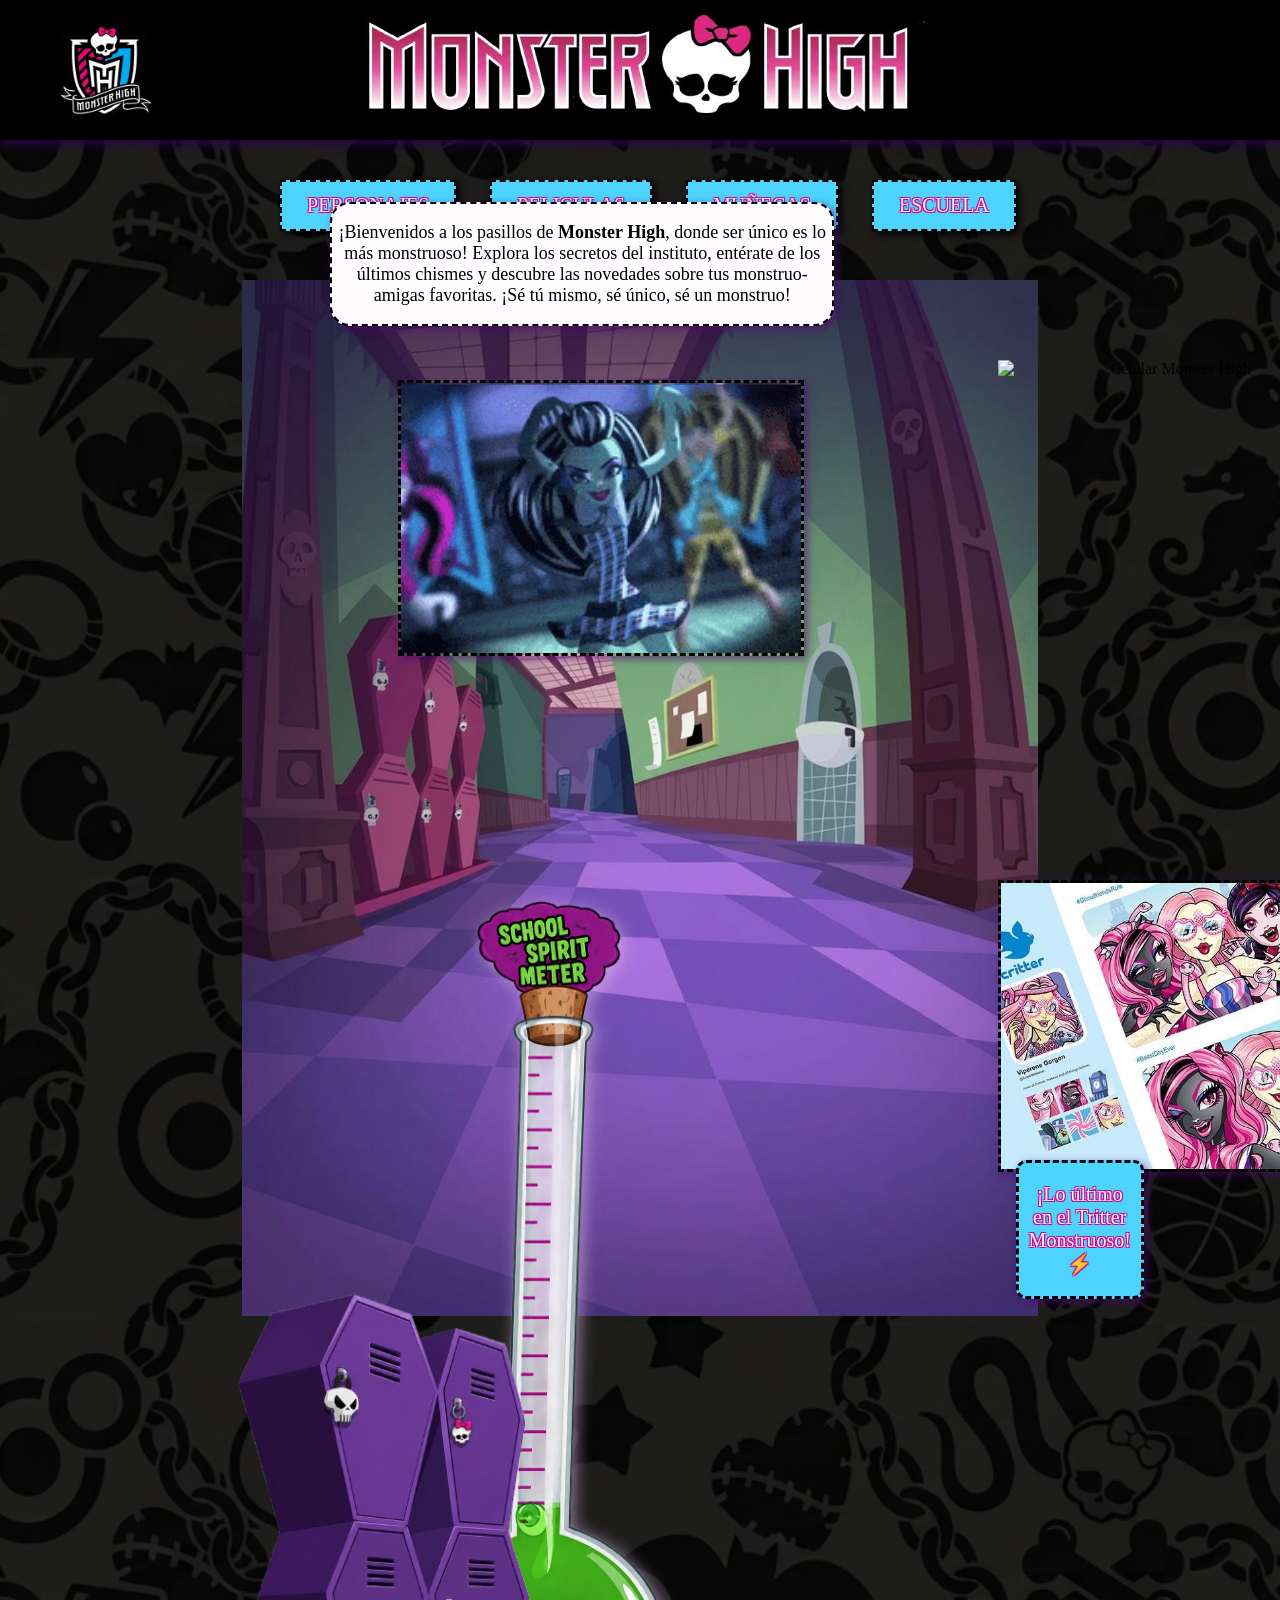
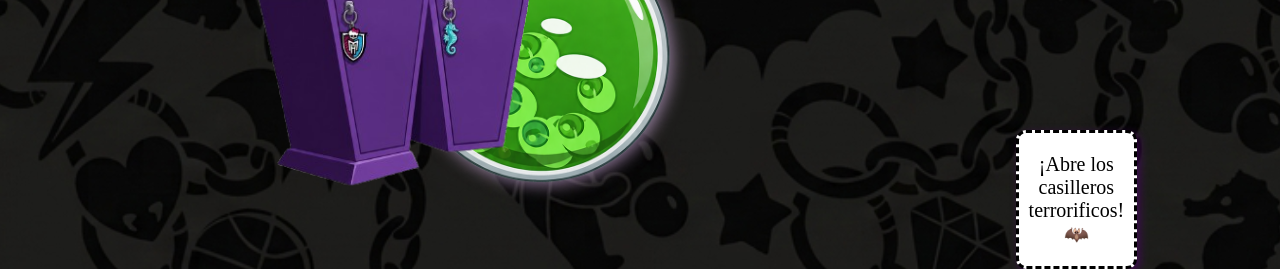
==== index.html @ abd0ec05 "Pagina principal v2" ====
<!DOCTYPE html>
<html lang="es">
<head>
  <meta charset="UTF-8">
  <title>CSS</title>
  <link rel="stylesheet" href="CSS/layoutPrincipal.css">
  <link rel="stylesheet" href="CSS/animaciones.css">
</head>
<body>
  <header>
    <img src="Resources/LogoMHpng.png" alt="Logo Monster High" class="logo">
    <img src="Resources/Titulo.png" alt="Titulo Monster High" class="titulo">
    </header>
    <main class="botones">
      <a href="personajes.html" class="opcion-menu op1">PERSONAJES</a>
      <a href="peliculas.html" class="opcion-menu op2">PELICULAS</a>
      <a href="muñecas.html" class="opcion-menu op3">MUÑECAS</a>
      <a href="escuela.html" class="opcion-menu op4">ESCUELA</a>
      
    </main>
    <section class="contenido">
      <img src="Resources/ImagenContenido.jpg" alt="Fondo de contenido">
      <img src="Resources/Welcome.gif" alt="Gif Monster High" class="gif-bienvenida">
      <img src="Resources/Medidor.png" alt="Medidor" class="medidor">
      <img src="Resources/tritter.jpg" alt="Twitter" class="twitter">

      <div class="tritter">
       <p>
       ¡Lo último en el Tritter Monstruoso! ⚡
       </p>
       </div>

      <input type="checkbox" id="toggle-celular" class="toggle-celular">
      <label for="toggle-celular">
      <img src="Resources/celular.png" alt="Celular Monster High" class="imagen-celu">

  </label>
   <div class="menu-celular">
    <label for="toggle-celular" class="opcion-celu">Enviar grito</label>
    <label for="toggle-celular" class="opcion-celu">Escuchar</label>
  </div>
  
  <div class="descripcion">
  <p>
    ¡Bienvenidos a los pasillos de <strong>Monster High</strong>, donde ser único es lo más monstruoso! 
    Explora los secretos del instituto, entérate de los últimos chismes y descubre las novedades sobre
    tus monstruo-amigas favoritas. ¡Sé tú mismo, sé único, sé un monstruo!
  </p>
  </div> 

  <div class="casilleros">
  <img src="Resources/CasilleroCerrado.png" alt="Casilleros cerrados" class="casillero-cerrado">
  <img src="Resources/CasilleroAbierto.png" alt="Casilleros abiertos" class="casillero-abierto">
</div>
<div class="text-casillero">
     <p>
       ¡Abre los casilleros terrorificos! 🦇
       </p>
  </div>
  </section>
</body>
</html>
---- CSS/layoutPrincipal.css ----
header{
    position:fixed;
    top: 0;
    left: 0;
    width: 100%;
    background-color: rgb(0, 0, 0);
    text-align: center;
    box-shadow: 0 4px 10px rgb(50, 0, 73);

    padding: 5px 0;

    display: flex;
    align-items: center;
    justify-content: center;
     z-index: 100; 
}

.logo {
  height: 120px;
  position: absolute;
  left: 1px;
  }

.titulo {
  height: 130px; 
  
}

h1{
    color: aliceblue;
    font-size: 70px;
    font-family: fantasy;
    text-shadow: 5px 5px 6px rgb(155, 23, 115);
    margin: 0;
}

.botones{
  position: relative;
  width: 100vw;
  height: 100px;
  margin-top: 180px;
  text-align: center;

}
.opcion-menu{
  display: inline-block;
  background-color: rgb(77, 211, 252);
  color: aliceblue;
  text-decoration: none;
  padding: 12px 25px;
  font-family: fantasy;
  text-shadow:
    -1px -1px 0 rgb(214, 0, 143),
     1px -1px 0 rgb(214, 0, 143),
    -1px  1px 0 rgb(214, 0, 143),
     1px  1px 0 rgb(214, 0, 143);
  font-size: 20px;
  border: 2px dashed black;
  box-shadow: 3px 3px 8px rgba(0, 0, 0, 1);
  margin: 0 15px;
}

.opcion-menu:hover {
  background-color: rgb(214, 0, 143);
  transform: scale(1.1);
  box-shadow: 0 0 10px rgb(214, 0, 143);
}

.contenido img{
  width: 90%;
  height: auto;
  display: block;
  margin: 0 auto;

}
.contenido{
  position: relative;
  top: 0px;
  width: 70%;
  left: 0;
  right: 0;
  margin: 0 auto;
  text-align: center;
}

.contenido img.gif-bienvenida {
  position: absolute;
  width: 400px;
  height: auto;
  top: 100px;
  left: 200px;
  border: 3px dashed black;
  box-shadow: 3px 3px 8px rgba(83, 0, 116, 0.6);
  }

.contenido .descripcion {
  position: absolute;
  bottom: 970px;
  left: 15%;
  display: block;
  background-color: rgba(254, 252, 255, 1);
  border-radius: 20px;
  border: 2px dashed black ;
  box-shadow: 3px 3px 8px rgba(83, 0, 116, 0.6);
  color: rgb(0, 0, 0);
  font-family:'Times New Roman', Times, serif;
  font-size: 18px;
  text-align: center;
  max-width: 500px;
  margin: 20px auto;
 }

 .contenido .descripcion:hover {
   transform: scale(1.1);
   box-shadow: 0 0 10px rgb(214, 0, 143);
  }

  .contenido img.twitter {
  position: absolute;
  width: 370px;
  height: auto;
  top: 600px;
  left: 800px;
  border: 3px dashed black;
  box-shadow: 3px 3px 8px rgba(83, 0, 116, 0.6);
  }

  .contenido .tritter{
  position: absolute;
  top: 880px;     
  left: 818px;
  background-color: rgba(77, 211, 252);
  border-radius: 10px;
  border: 3px dashed black;
  box-shadow: 3px 3px 8px rgba(83, 0, 116, 0.6);
  padding: 0px 10px;
  max-width: 500px;
  text-align: center;
  font-family: fantasy;
  text-shadow:
    -1px -1px 0 rgb(214, 0, 143),
    1px -1px 0 rgb(214, 0, 143),
    -1px  1px 0 rgb(214, 0, 143),
    1px  1px 0 rgb(214, 0, 143); 
  color: rgb(255, 255, 255);
  font-size: 20px;
 }

.contenido .tritter:hover {
  background-color: rgb(214, 0, 143);
  transform: scale(1.1);
  box-shadow: 0 0 10px rgb(214, 0, 143);
}

.contenido .text-casillero{
  position: absolute;
  top: 1450px;     
  left: 818px;
  background-color: #ffffff;
  border-radius: 10px;
  border: 3px dashed black;
  box-shadow: 3px 3px 8px rgba(83, 0, 116, 0.6);
  padding: 0% 10px;
  max-width: 500px;
  text-align: center;
  font-family: 'Times New Roman', Times, serif;
  color: rgb(0, 0, 0);
  font-size: 20px;
 }

.contenido .casilleros {
  position: absolute;
  top: 1000px;
  left: 75cm0px;
  width: 450px;
}

.contenido .casilleros img {
  position: absolute;
  top: 0;
  left: 0;
  width: 100%;
  height: auto;
  transition: opacity 0.4s;
}

.contenido .casillero-abierto {
  opacity: 0;
}

.contenido .casilleros:hover .casillero-cerrado {
  opacity: 0;
  filter: drop-shadow(0 0 10px rgb(212, 255, 219));
}

.contenido .casilleros:hover .casillero-abierto {
  opacity: 1;
  filter: drop-shadow(0 0 10px rgb(212, 255, 219));
}

body {
  background-image: url("../Resources/FondoPrincipal.jpg");
  background-size: 20%;
  background-size: cover;
  background-position: center;
  
  }
---- CSS/animaciones.css ----
.contenido img.imagen-celu {
  position: absolute;
  width: 350px;
  height: auto;
  top: 80px;
  left: 800px;
  animation-name: vibrar;
  animation-duration: 1s;
  animation-timing-function: linear;
  animation-iteration-count: infinite;
  transition: transform 0.3s;
}

@keyframes vibrar {
  0% {
    transform: rotate(0deg);
  }
  25%{
    transform: rotate(10deg);
  }
  50%{
    transform: rotate(0deg);
  }
  75%{
    transform: rotate(-10deg);
  }
  100% {
    transform: rotate(0deg);
  }
}

.contenido img.imagen-celu:hover {
  animation-play-state: none;
  transform: scale(1.15);
  filter: drop-shadow(0 0 10px rgb(245, 208, 233));
}

.toggle-celular {
  display: none;  
}

.menu-celular {
  display: none;  
  position: absolute;
  top: 500px;
  left: 1100px;
  flex-direction: column;
  gap: 15px;
}

.menu-celular .opcion-celu  {
  display: block;
  color: aliceblue;
  text-decoration: none;
  font-family: fantasy;
  background-color: rgb(77, 211, 252);
  border: 2px dashed black;
  border-radius: 10px;
  padding: 5px 20px;
  cursor: pointer;
  text-shadow:
    -1px -1px 0 rgb(214, 0, 143),
     1px -1px 0 rgb(214, 0, 143),
    -1px  1px 0 rgb(214, 0, 143),
     1px  1px 0 rgb(214, 0, 143);
      transition: transform 0.3s, box-shadow 0.3s, background-color 0.3s;
}

.menu-celular .opcion-celu:hover {
  background-color: rgb(214, 0, 143);
  transform: scale(1.1);
  box-shadow: 0 0 10px rgb(214, 0, 143);
}

.toggle-celular:checked ~ .menu-celular {
  display: flex;
}

.toggle-celular:checked ~ label .imagen-celu {
  animation-play-state: paused;
 }

 .contenido .medidor {
  position: absolute;
  width: 400px;
  height: auto;
  top: 620px;
  left: 150px;
  filter: drop-shadow(3px 3px 8px rgba(227, 189, 241, 0.6));

  animation-name: mezclar;
  animation-duration: 5s;
  animation-timing-function: ease-in-out;
  animation-iteration-count: infinite;
  
}
  

@keyframes mezclar {
  0% {
    transform: translateY(0);
  }
  5%{
    transform: translateY(20px);
  }
  10%{
    transform: translateY(0px);
  }
  15%{
    transform: translateY(20px);
  }
  20%{
    transform: translateY(0px);
  }
  25%{
    transform: translateY(10px);
  }
  50%{
    transform: translateY(0d);
  }
  75%{
    transform: translateY(-10px);
  }
  100% {
    transform: translateY(0);
  }
}

 .contenido .medidor:hover{
  transform: scale(1.1);
  filter: drop-shadow(0 0 10px rgb(212, 255, 219));
  }
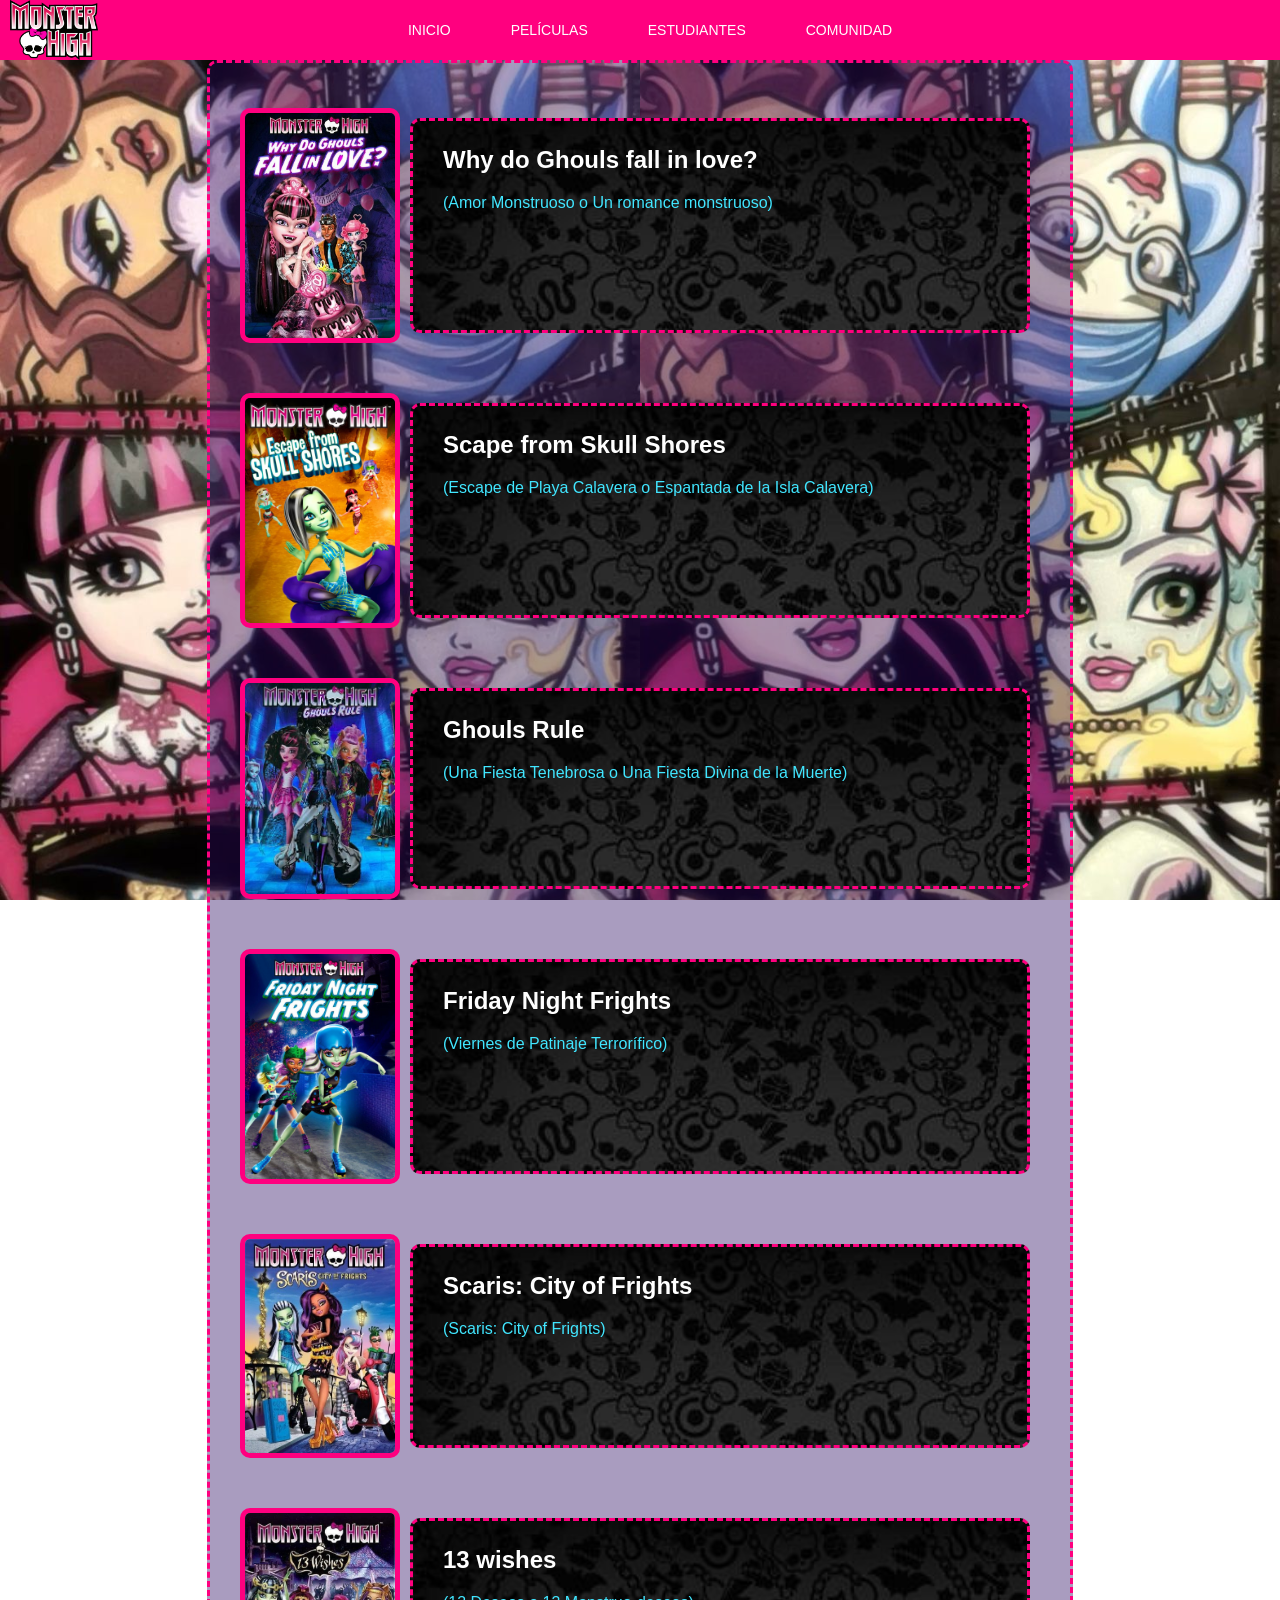
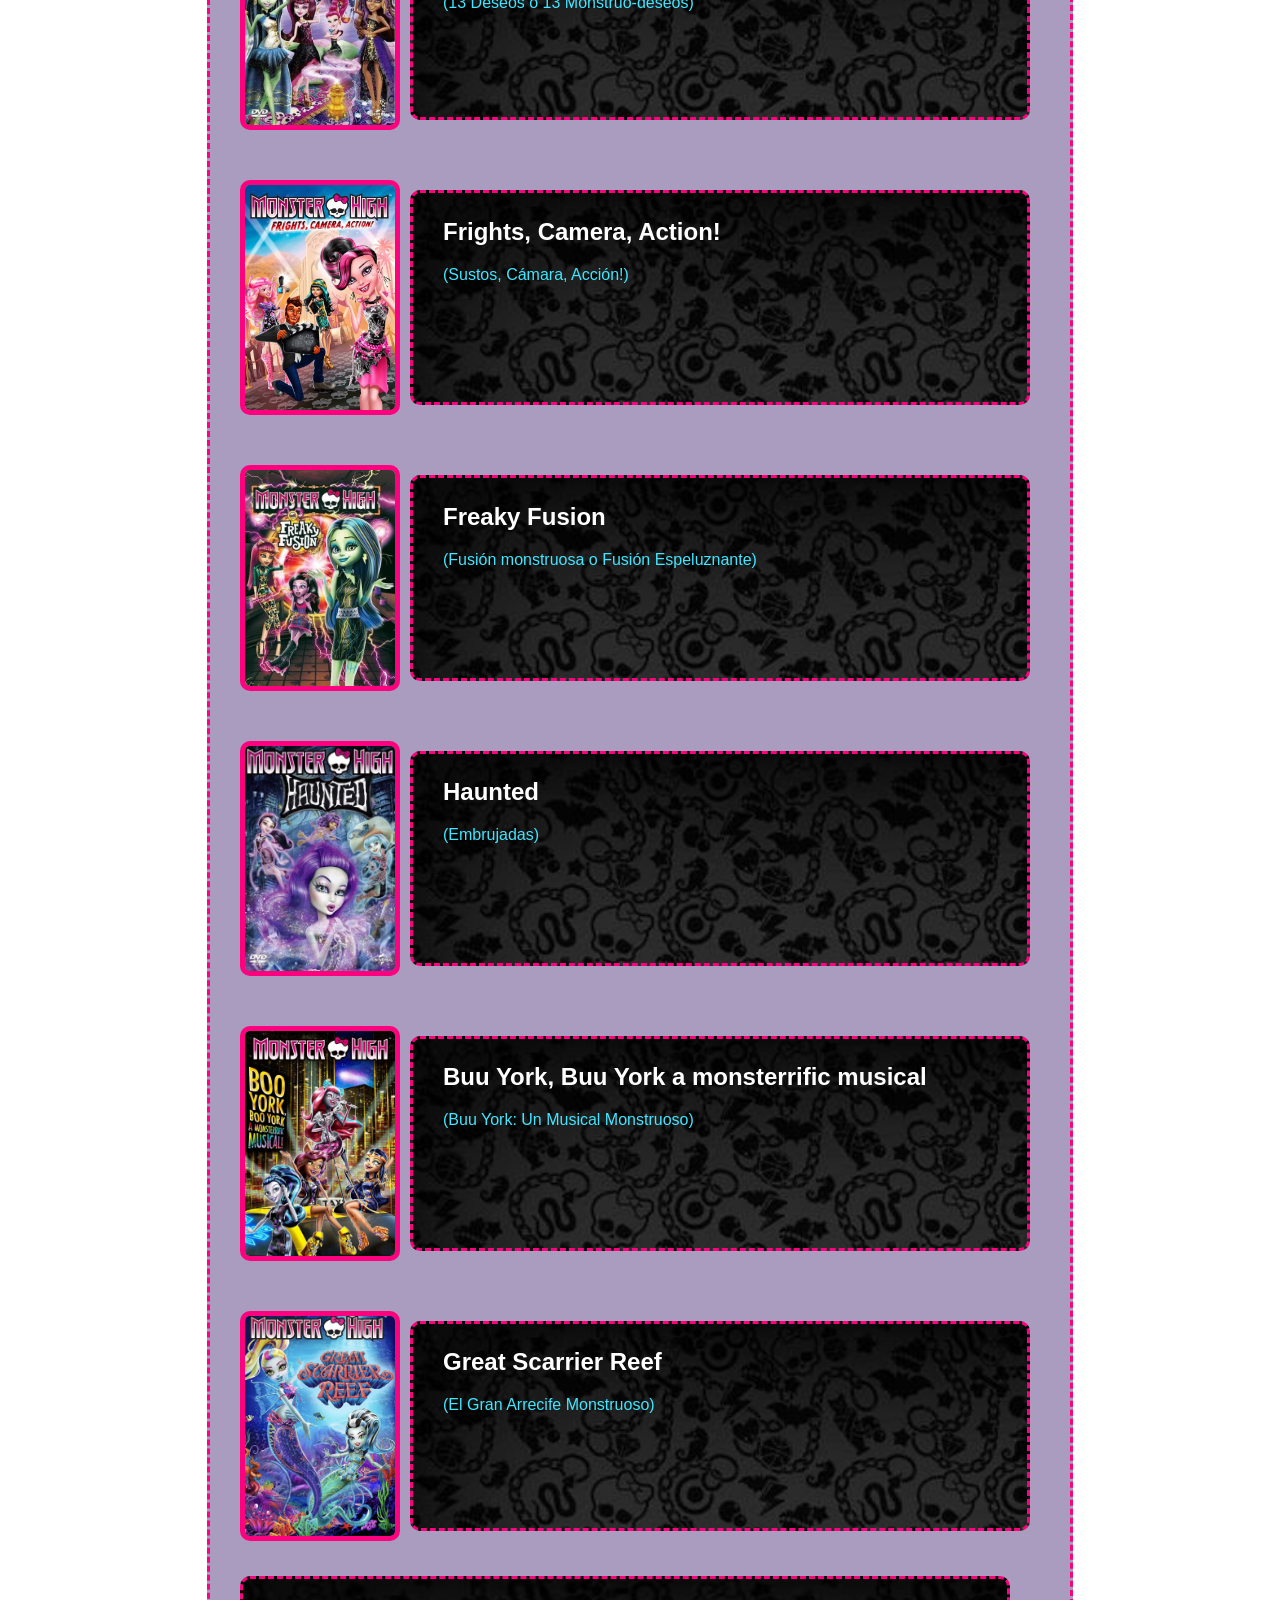
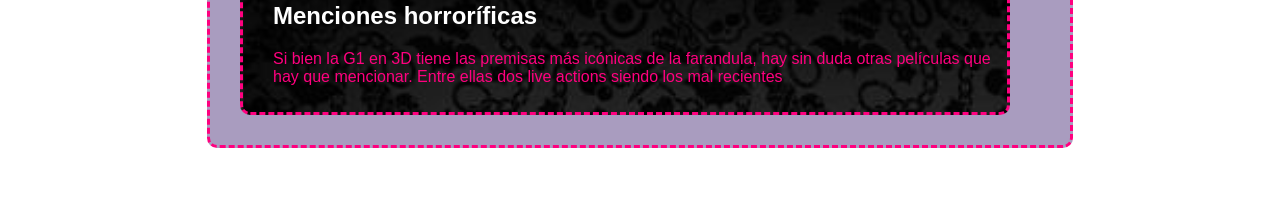
==== commit dd44bc00: "Merge branch 'Luz' of https://github.com/CamCam0101/sitioweb-monsterhigh into Luz # Please enter a c" ====
--- a/index.html
+++ b/index.html
@@ -1,62 +1,143 @@
 <!DOCTYPE html>
 <html lang="es">
 <head>
-  <meta charset="UTF-8">
-  <title>CSS</title>
-  <link rel="stylesheet" href="CSS/layoutPrincipal.css">
-  <link rel="stylesheet" href="CSS/animaciones.css">
+    <meta charset="UTF-8">
+    <meta name="viewport" content="width=device-width, initial-scale=1.0">
+    <title>Peliculas</title>
+    <link rel="stylesheet" href="css/peliculas.css">
+    <link rel="stylesheet" href="css/menu_nav.css">
+    
 </head>
 <body>
-  <header>
-    <img src="Resources/LogoMHpng.png" alt="Logo Monster High" class="logo">
-    <img src="Resources/Titulo.png" alt="Titulo Monster High" class="titulo">
+    <header class="encabezado-fijo">
+     <div class="logo">
+        <img src="png_s/Monster_High_letras.png" alt="">
+     </div>
+     <nav class="menu">
+        <a href="#link1" class="enlace">Inicio</a>
+        <a href="index.html" class="enlace">películas</a>
+        <a href="prueba.html" class="enlace">Estudiantes</a>
+        <a href="#link4" class="enlace">Comunidad</a>
+     </nav>
     </header>
-    <main class="botones">
-      <a href="personajes.html" class="opcion-menu op1">PERSONAJES</a>
-      <a href="peliculas.html" class="opcion-menu op2">PELICULAS</a>
-      <a href="muñecas.html" class="opcion-menu op3">MUÑECAS</a>
-      <a href="escuela.html" class="opcion-menu op4">ESCUELA</a>
-      
-    </main>
-    <section class="contenido">
-      <img src="Resources/ImagenContenido.jpg" alt="Fondo de contenido">
-      <img src="Resources/Welcome.gif" alt="Gif Monster High" class="gif-bienvenida">
-      <img src="Resources/Medidor.png" alt="Medidor" class="medidor">
-      <img src="Resources/tritter.jpg" alt="Twitter" class="twitter">
 
-      <div class="tritter">
-       <p>
-       ¡Lo último en el Tritter Monstruoso! ⚡
-       </p>
-       </div>
+    <div class="fondo">
+        <div class= "imagenes-pelicula">
+         <img src="Peliculas/fall in love.jpg" 
+         alt="why_gouls_fall_in_love"
+         class="imagen-lat">
+         <div class="contenido-texto"> 
+            <h2>Why do Ghouls fall in love?</h2>
+            <p>(Amor Monstruoso o Un romance monstruoso)</p>
+         </div>
+        </div>
+    
+        <div class= "imagenes-pelicula">
+         <img src="Peliculas/escape.jpg" 
+         alt=escape_skulls"
+         class="imagen-lat">
+         <div class="contenido-texto"> 
+            <h2>Scape from Skull Shores</h2>
+            <p>(Escape de Playa Calavera o Espantada de la Isla Calavera)</p>
+         </div>
+        </div>
 
-      <input type="checkbox" id="toggle-celular" class="toggle-celular">
-      <label for="toggle-celular">
-      <img src="Resources/celular.png" alt="Celular Monster High" class="imagen-celu">
+         <div class= "imagenes-pelicula">
+         <img src="Peliculas/ghouls.jpg" 
+         alt="ghouls"
+         class="imagen-lat">
+         <div class="contenido-texto">
+            <h2>Ghouls Rule</h2>
+            <p>(Una Fiesta Tenebrosa o Una Fiesta Divina de la Muerte)</p>
+         </div>
+        </div>
 
-  </label>
-   <div class="menu-celular">
-    <label for="toggle-celular" class="opcion-celu">Enviar grito</label>
-    <label for="toggle-celular" class="opcion-celu">Escuchar</label>
-  </div>
-  
-  <div class="descripcion">
-  <p>
-    ¡Bienvenidos a los pasillos de <strong>Monster High</strong>, donde ser único es lo más monstruoso! 
-    Explora los secretos del instituto, entérate de los últimos chismes y descubre las novedades sobre
-    tus monstruo-amigas favoritas. ¡Sé tú mismo, sé único, sé un monstruo!
-  </p>
-  </div> 
+         <div class= "imagenes-pelicula">
+         <img src="Peliculas/friday_frights.jpg" 
+         alt="friday_frights"
+         class="imagen-lat">
+         <div class="contenido-texto">
+            <h2>Friday Night Frights</h2>
+            <p>(Viernes de Patinaje Terrorífico)</p>
+         </div>
+        </div>
 
-  <div class="casilleros">
-  <img src="Resources/CasilleroCerrado.png" alt="Casilleros cerrados" class="casillero-cerrado">
-  <img src="Resources/CasilleroAbierto.png" alt="Casilleros abiertos" class="casillero-abierto">
-</div>
-<div class="text-casillero">
-     <p>
-       ¡Abre los casilleros terrorificos! 🦇
-       </p>
-  </div>
-  </section>
+         <div class= "imagenes-pelicula">
+         <img src="Peliculas/scaris.jpg" 
+         alt="scaris"
+         class="imagen-lat">
+         <div class="contenido-texto"> 
+            <h2>Scaris: City of Frights</h2>
+            <p>(Scaris: City of Frights)</p>
+         </div>
+        </div>
+
+         <div class= "imagenes-pelicula">
+         <img src="Peliculas/13 wishes.jpg" 
+         alt="wishes"
+         class="imagen-lat">
+         <div class="contenido-texto"> 
+            <h2>13 wishes</h2>
+            <p>(13 Deseos o 13 Monstruo-deseos)</p>
+         </div>
+        </div>
+
+         <div class= "imagenes-pelicula">
+         <img src="Peliculas/frights_camera.jpg" 
+         alt="frights_camera"
+         class="imagen-lat">
+         <div class="contenido-texto"> 
+            <h2>Frights, Camera, Action!</h2>
+            <p>(Sustos, Cámara, Acción!)</p>
+         </div>
+        </div>
+
+         <div class= "imagenes-pelicula">
+         <img src="Peliculas/freak_fusion.jpg" 
+         alt="freak_fusion"
+         class="imagen-lat">
+         <div class="contenido-texto"> 
+            <h2>Freaky Fusion</h2>
+            <p>(Fusión monstruosa o Fusión Espeluznante)</p>
+         </div>
+        </div>
+
+         <div class= "imagenes-pelicula">
+         <img src="Peliculas/haunted.jpg" 
+         alt="haunted"
+         class="imagen-lat">
+         <div class="contenido-texto"> 
+            <h2>Haunted</h2>
+            <p>(Embrujadas)</p>
+         </div>
+        </div>
+
+        <div class= "imagenes-pelicula">
+         <img src="Peliculas/boo_york.jpg" 
+         alt="boo_york"
+         class="imagen-lat">
+         <div class="contenido-texto"> 
+            <h2>Buu York, Buu York a monsterrific musical</h2>
+            <p>(Buu York: Un Musical Monstruoso)</p>
+         </div>
+        </div>
+
+        <div class= "imagenes-pelicula">
+         <img src="Peliculas/scarier_reef.jpg" 
+         alt="scarier_reef"
+         class="imagen-lat">
+         <div class="contenido-texto"> 
+            <h2>Great Scarrier Reef</h2>
+            <p>(El Gran Arrecife Monstruoso)</p>
+         </div>
+        </div>
+        <div class="informacion">
+         <h2>Menciones horroríficas</h2>
+         <p>Si bien la G1 en 3D tiene las premisas más icónicas de la farandula,
+            hay sin duda otras películas que hay que mencionar.
+            Entre ellas dos live actions siendo los mal recientes 
+         </p>
+        </div>
+    </div>
 </body>
 </html>
--- a/css/peliculas.css
+++ b/css/peliculas.css
@@ -0,0 +1,92 @@
+:root{
+    --rosa-brillante: #ff007f;
+  --morado-oscuro: #511a7e;
+  --azul-neon: #41e6ff;
+  --blanco: #ffffff;
+}
+
+body{
+    background-image: url(../Fondos/chicas.jpg);
+    background-size: 50%;
+    background-attachment: fixed;
+}
+.fondo{
+    display: flex;
+    flex-direction: column;
+    max-width: 800px;
+    width: 95%;
+    margin: 60px auto;
+    background-color: rgba(42, 8, 96, 0.4);
+    border: 3px dashed var(--rosa-brillante);
+    border-radius: 10px;
+    gap: 20px;
+    padding: 30px;
+}
+.informacion{
+    text-align:left;
+    flex: 1;
+    margin-right: 30px;
+    padding: 3px 10px 10px 30px;
+    background-image: url(../Fondos/Monster\ High\ Wallpaper.jpg);
+    background-size: 200%;
+    border: 3px dashed var(--rosa-brillante);
+    border-radius: 10px;
+    h2{
+    color: rgb(255, 255, 255);
+    font-family: 'Franklin Gothic Medium', 'Arial Narrow', Arial, sans-serif;
+    
+    }
+    p{
+    color: #ff007f;
+    font-family:'Franklin Gothic Medium', 'Arial Narrow', Arial, sans-serif;
+    flex: 1;
+    min-width: 250px;
+    }
+}
+.imagenes-pelicula{
+    display: flex;
+    grid-template-columns: 100px auto 1fr;
+
+    padding: 15px 0;
+    margin: auto;
+    width: 100%;
+    padding-right: 15px;
+}
+
+.imagen-lat{
+    width: 150px;
+    height: auto;
+    object-fit: cover;
+    flex-shrink: 0;
+    border: 5px solid #ff007f;
+    border-radius: 10px;
+}
+
+.imagen-lat:hover{
+   transform: translateY(-5px);
+   border-color: var(--azul-neon);
+}
+
+.contenido-texto{
+    text-align:left;
+    flex: 1;
+    margin: 10px;
+    padding: 5px 10px 30px 30px;
+    background-image: url(../Fondos/Monster\ High\ Wallpaper.jpg);
+    background-size: 200%;
+    border: 3px dashed var(--rosa-brillante);
+    border-radius: 10px;
+    h2{
+    color: rgb(255, 255, 255);
+    font-family: 'Franklin Gothic Medium', 'Arial Narrow', Arial, sans-serif;
+    flex: 1;
+    min-width: 200px;
+    }
+    p{
+    color: var(--azul-neon);
+    font-family:'Franklin Gothic Medium', 'Arial Narrow', Arial, sans-serif;
+    flex: 1;
+    min-width: 250px;
+    }
+    
+}
--- a/css/menu_nav.css
+++ b/css/menu_nav.css
@@ -0,0 +1,41 @@
+.encabezado-fijo{
+    position: fixed;
+    top: 0;
+    left: 0;
+    width: 100%;
+    height: 60px;
+    background-color:var(--rosa-brillante);
+    display: flex;
+    justify-content: space-between;
+    gap: 50px;
+    align-items: center;
+    padding: 0 10px;
+    z-index: 1000;
+}
+
+.logo img{
+    height: 60px;
+    width: auto;
+    display: block;
+}
+
+.menu{
+    display: flex;
+    gap: 60px;
+    position: absolute;
+    left: 50%;
+    transform: translateX(-50%);
+}
+
+.enlace{
+    color: white;
+    text-decoration: none;
+    font-family:'Lucida Sans', 'Lucida Sans Regular', 'Lucida Grande', 'Lucida Sans Unicode', Geneva, Verdana, sans-serif;
+    font-weight: 500;
+    text-transform: uppercase;
+    font-size: 14px;
+}
+
+.enlace:hover{
+    color: rgb(48, 227, 255);
+}
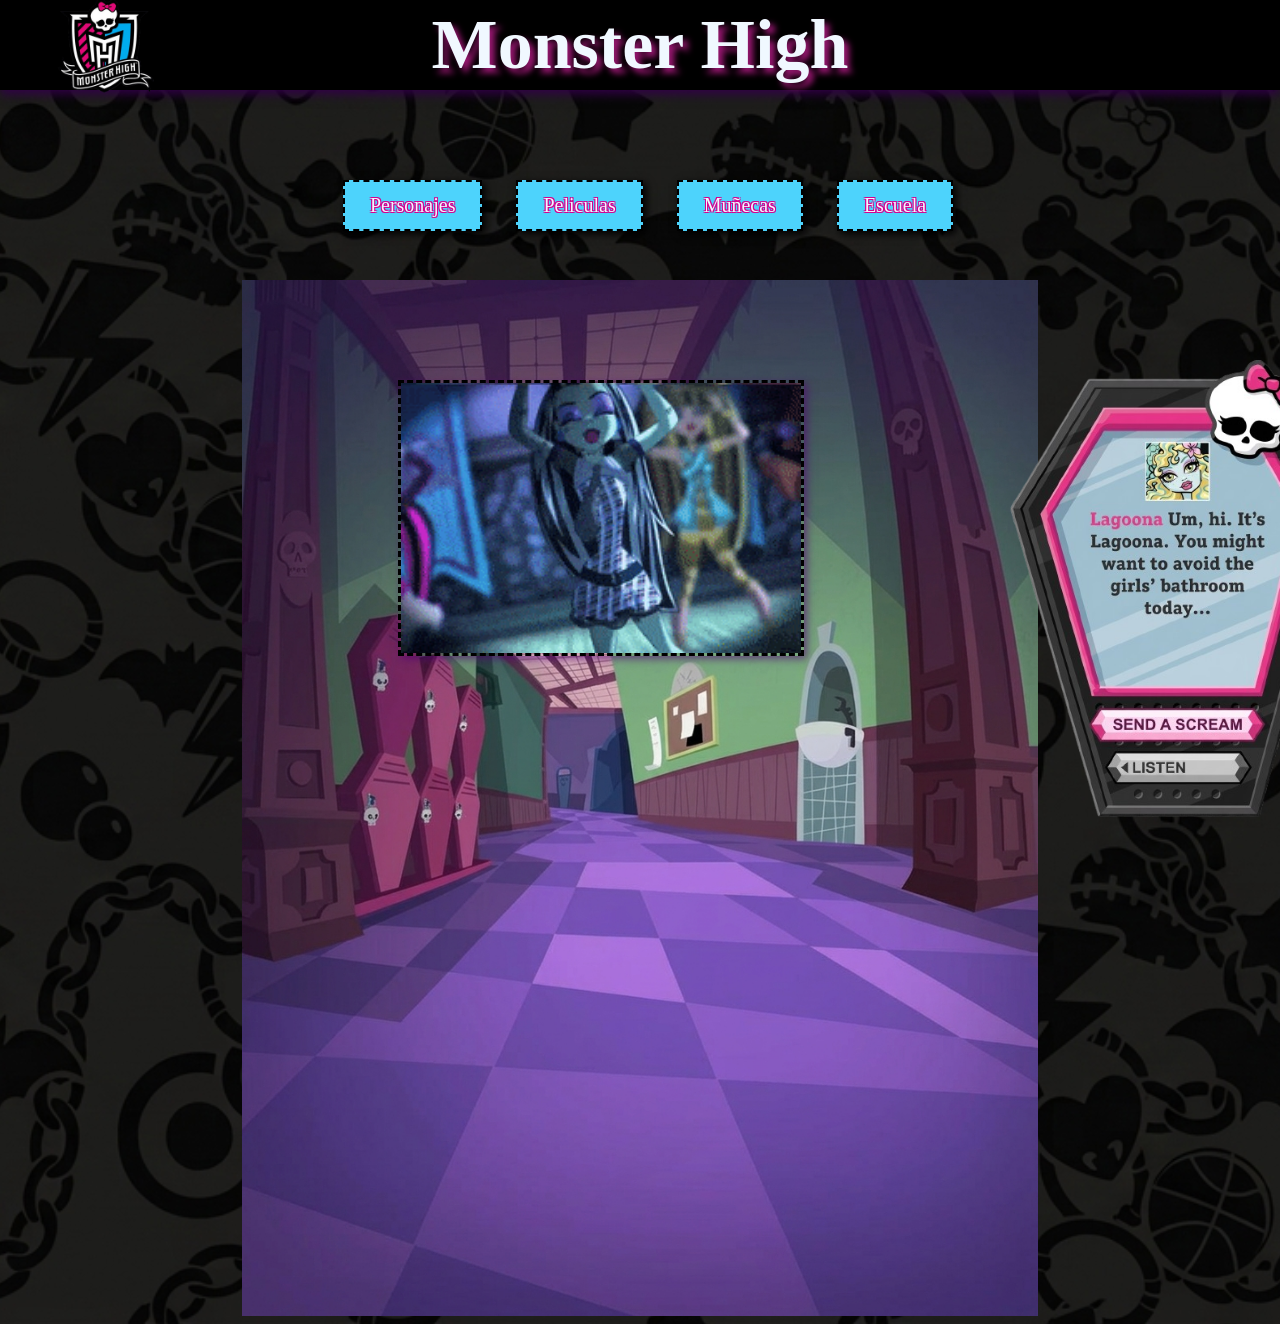
==== commit 1d562877: "Añadir pagina principal y carpetas" ====
--- a/index.html
+++ b/index.html
@@ -1,143 +1,27 @@
 <!DOCTYPE html>
 <html lang="es">
 <head>
-    <meta charset="UTF-8">
-    <meta name="viewport" content="width=device-width, initial-scale=1.0">
-    <title>Peliculas</title>
-    <link rel="stylesheet" href="css/peliculas.css">
-    <link rel="stylesheet" href="css/menu_nav.css">
-    
+  <meta charset="UTF-8">
+  <title>CSS</title>
+  <link rel="stylesheet" href="CSS/layoutPrincipal.css">
+  <link rel="stylesheet" href="CSS/animaciones.css">
 </head>
 <body>
-    <header class="encabezado-fijo">
-     <div class="logo">
-        <img src="png_s/Monster_High_letras.png" alt="">
-     </div>
-     <nav class="menu">
-        <a href="#link1" class="enlace">Inicio</a>
-        <a href="index.html" class="enlace">películas</a>
-        <a href="prueba.html" class="enlace">Estudiantes</a>
-        <a href="#link4" class="enlace">Comunidad</a>
-     </nav>
+  <header>
+    <img src="Resources/LogoMHpng.png" alt="Logo Monster High" class="logo">
+    <h1>Monster High</h1>
     </header>
-
-    <div class="fondo">
-        <div class= "imagenes-pelicula">
-         <img src="Peliculas/fall in love.jpg" 
-         alt="why_gouls_fall_in_love"
-         class="imagen-lat">
-         <div class="contenido-texto"> 
-            <h2>Why do Ghouls fall in love?</h2>
-            <p>(Amor Monstruoso o Un romance monstruoso)</p>
-         </div>
-        </div>
-    
-        <div class= "imagenes-pelicula">
-         <img src="Peliculas/escape.jpg" 
-         alt=escape_skulls"
-         class="imagen-lat">
-         <div class="contenido-texto"> 
-            <h2>Scape from Skull Shores</h2>
-            <p>(Escape de Playa Calavera o Espantada de la Isla Calavera)</p>
-         </div>
-        </div>
-
-         <div class= "imagenes-pelicula">
-         <img src="Peliculas/ghouls.jpg" 
-         alt="ghouls"
-         class="imagen-lat">
-         <div class="contenido-texto">
-            <h2>Ghouls Rule</h2>
-            <p>(Una Fiesta Tenebrosa o Una Fiesta Divina de la Muerte)</p>
-         </div>
-        </div>
-
-         <div class= "imagenes-pelicula">
-         <img src="Peliculas/friday_frights.jpg" 
-         alt="friday_frights"
-         class="imagen-lat">
-         <div class="contenido-texto">
-            <h2>Friday Night Frights</h2>
-            <p>(Viernes de Patinaje Terrorífico)</p>
-         </div>
-        </div>
-
-         <div class= "imagenes-pelicula">
-         <img src="Peliculas/scaris.jpg" 
-         alt="scaris"
-         class="imagen-lat">
-         <div class="contenido-texto"> 
-            <h2>Scaris: City of Frights</h2>
-            <p>(Scaris: City of Frights)</p>
-         </div>
-        </div>
-
-         <div class= "imagenes-pelicula">
-         <img src="Peliculas/13 wishes.jpg" 
-         alt="wishes"
-         class="imagen-lat">
-         <div class="contenido-texto"> 
-            <h2>13 wishes</h2>
-            <p>(13 Deseos o 13 Monstruo-deseos)</p>
-         </div>
-        </div>
-
-         <div class= "imagenes-pelicula">
-         <img src="Peliculas/frights_camera.jpg" 
-         alt="frights_camera"
-         class="imagen-lat">
-         <div class="contenido-texto"> 
-            <h2>Frights, Camera, Action!</h2>
-            <p>(Sustos, Cámara, Acción!)</p>
-         </div>
-        </div>
-
-         <div class= "imagenes-pelicula">
-         <img src="Peliculas/freak_fusion.jpg" 
-         alt="freak_fusion"
-         class="imagen-lat">
-         <div class="contenido-texto"> 
-            <h2>Freaky Fusion</h2>
-            <p>(Fusión monstruosa o Fusión Espeluznante)</p>
-         </div>
-        </div>
-
-         <div class= "imagenes-pelicula">
-         <img src="Peliculas/haunted.jpg" 
-         alt="haunted"
-         class="imagen-lat">
-         <div class="contenido-texto"> 
-            <h2>Haunted</h2>
-            <p>(Embrujadas)</p>
-         </div>
-        </div>
-
-        <div class= "imagenes-pelicula">
-         <img src="Peliculas/boo_york.jpg" 
-         alt="boo_york"
-         class="imagen-lat">
-         <div class="contenido-texto"> 
-            <h2>Buu York, Buu York a monsterrific musical</h2>
-            <p>(Buu York: Un Musical Monstruoso)</p>
-         </div>
-        </div>
-
-        <div class= "imagenes-pelicula">
-         <img src="Peliculas/scarier_reef.jpg" 
-         alt="scarier_reef"
-         class="imagen-lat">
-         <div class="contenido-texto"> 
-            <h2>Great Scarrier Reef</h2>
-            <p>(El Gran Arrecife Monstruoso)</p>
-         </div>
-        </div>
-        <div class="informacion">
-         <h2>Menciones horroríficas</h2>
-         <p>Si bien la G1 en 3D tiene las premisas más icónicas de la farandula,
-            hay sin duda otras películas que hay que mencionar.
-            Entre ellas dos live actions siendo los mal recientes 
-         </p>
-        </div>
-    </div>
+    <main class="botones">
+      <a href="personajes.html" class="opcion-menu op1">Personajes</a>
+      <a href="peliculas.html" class="opcion-menu op2">Peliculas</a>
+      <a href="muñecas.html" class="opcion-menu op3">Muñecas</a>
+      <a href="escuela.html" class="opcion-menu op4">Escuela</a>
+      
+    </main>
+    <section class="contenido">
+      <img src="Resources/ImagenContenido.jpg" alt="Fondo de contenido">
+      <img src="Resources/Welcome.gif" alt="Gif Monster High" class="gif-bienvenida">
+      <img src="Resources/Celular.png" alt="Celular" class="imagen-celu">
+    </section>
 </body>
 </html>
--- a/CSS/layoutPrincipal.css
+++ b/CSS/layoutPrincipal.css
@@ -0,0 +1,208 @@
+header{
+    position:fixed;
+    top: 0;
+    left: 0;
+    width: 100%;
+    background-color: rgb(0, 0, 0);
+    text-align: center;
+    box-shadow: 0 4px 10px rgb(50, 0, 73);
+
+    padding: 5px 0;
+
+    display: flex;
+    align-items: center;
+    justify-content: center;
+     z-index: 100; 
+}
+
+.logo {
+  height: 120px;
+  position: absolute;
+  left: 1px;
+  }
+
+.titulo {
+  height: 130px; 
+  
+}
+
+h1{
+    color: aliceblue;
+    font-size: 70px;
+    font-family: fantasy;
+    text-shadow: 5px 5px 6px rgb(155, 23, 115);
+    margin: 0;
+}
+
+.botones{
+  position: relative;
+  width: 100vw;
+  height: 100px;
+  margin-top: 180px;
+  text-align: center;
+
+}
+.opcion-menu{
+  display: inline-block;
+  background-color: rgb(77, 211, 252);
+  color: aliceblue;
+  text-decoration: none;
+  padding: 12px 25px;
+  font-family: fantasy;
+  text-shadow:
+    -1px -1px 0 rgb(214, 0, 143),
+     1px -1px 0 rgb(214, 0, 143),
+    -1px  1px 0 rgb(214, 0, 143),
+     1px  1px 0 rgb(214, 0, 143);
+  font-size: 20px;
+  border: 2px dashed black;
+  box-shadow: 3px 3px 8px rgba(0, 0, 0, 1);
+  margin: 0 15px;
+}
+
+.opcion-menu:hover {
+  background-color: rgb(214, 0, 143);
+  transform: scale(1.1);
+  box-shadow: 0 0 10px rgb(214, 0, 143);
+}
+
+.contenido img{
+  width: 90%;
+  height: auto;
+  display: block;
+  margin: 0 auto;
+
+}
+.contenido{
+  position: relative;
+  top: 0px;
+  width: 70%;
+  left: 0;
+  right: 0;
+  margin: 0 auto;
+  text-align: center;
+}
+
+.contenido img.gif-bienvenida {
+  position: absolute;
+  width: 400px;
+  height: auto;
+  top: 100px;
+  left: 200px;
+  border: 3px dashed black;
+  box-shadow: 3px 3px 8px rgba(83, 0, 116, 0.6);
+  }
+
+.contenido .descripcion {
+  position: absolute;
+  bottom: 970px;
+  left: 15%;
+  display: block;
+  background-color: rgba(254, 252, 255, 1);
+  border-radius: 20px;
+  border: 2px dashed black ;
+  box-shadow: 3px 3px 8px rgba(83, 0, 116, 0.6);
+  color: rgb(0, 0, 0);
+  font-family:'Times New Roman', Times, serif;
+  font-size: 18px;
+  text-align: center;
+  max-width: 500px;
+  margin: 20px auto;
+ }
+
+ .contenido .descripcion:hover {
+   transform: scale(1.1);
+   box-shadow: 0 0 10px rgb(214, 0, 143);
+  }
+
+  .contenido img.twitter {
+  position: absolute;
+  width: 370px;
+  height: auto;
+  top: 600px;
+  left: 800px;
+  border: 3px dashed black;
+  box-shadow: 3px 3px 8px rgba(83, 0, 116, 0.6);
+  }
+
+  .contenido .tritter{
+  position: absolute;
+  top: 880px;     
+  left: 818px;
+  background-color: rgba(77, 211, 252);
+  border-radius: 10px;
+  border: 3px dashed black;
+  box-shadow: 3px 3px 8px rgba(83, 0, 116, 0.6);
+  padding: 0px 10px;
+  max-width: 500px;
+  text-align: center;
+  font-family: fantasy;
+  text-shadow:
+    -1px -1px 0 rgb(214, 0, 143),
+    1px -1px 0 rgb(214, 0, 143),
+    -1px  1px 0 rgb(214, 0, 143),
+    1px  1px 0 rgb(214, 0, 143); 
+  color: rgb(255, 255, 255);
+  font-size: 20px;
+ }
+
+.contenido .tritter:hover {
+  background-color: rgb(214, 0, 143);
+  transform: scale(1.1);
+  box-shadow: 0 0 10px rgb(214, 0, 143);
+}
+
+.contenido .text-casillero{
+  position: absolute;
+  top: 1450px;     
+  left: 818px;
+  background-color: #ffffff;
+  border-radius: 10px;
+  border: 3px dashed black;
+  box-shadow: 3px 3px 8px rgba(83, 0, 116, 0.6);
+  padding: 0% 10px;
+  max-width: 500px;
+  text-align: center;
+  font-family: 'Times New Roman', Times, serif;
+  color: rgb(0, 0, 0);
+  font-size: 20px;
+ }
+
+.contenido .casilleros {
+  position: absolute;
+  top: 1000px;
+  left: 750px;
+  width: 450px;
+}
+
+.contenido .casilleros img {
+  position: absolute;
+  top: 0;
+  left: 0;
+  width: 100%;
+  height: auto;
+  transition: opacity 0.4s;
+}
+
+.contenido .casillero-abierto {
+  opacity: 0;
+}
+
+.contenido .casilleros:hover .casillero-cerrado {
+  opacity: 0;
+  filter: drop-shadow(0 0 10px rgb(212, 255, 219));
+}
+
+.contenido .casilleros:hover .casillero-abierto {
+  opacity: 1;
+  filter: drop-shadow(0 0 10px rgb(212, 255, 219));
+}
+
+body {
+  background-image: url("../Resources/FondoPrincipal.jpg");
+  background-size: 20%;
+  background-size: cover;
+  background-position: center;
+  
+  }
+
--- a/CSS/animaciones.css
+++ b/CSS/animaciones.css
@@ -0,0 +1,132 @@
+.contenido img.imagen-celu {
+  position: absolute;
+  width: 350px;
+  height: auto;
+  top: 80px;
+  left: 800px;
+  animation-name: vibrar;
+  animation-duration: 1s;
+  animation-timing-function: linear;
+  animation-iteration-count: infinite;
+  transition: transform 0.3s;
+}
+
+@keyframes vibrar {
+  0% {
+    transform: rotate(0deg);
+  }
+  25%{
+    transform: rotate(10deg);
+  }
+  50%{
+    transform: rotate(0deg);
+  }
+  75%{
+    transform: rotate(-10deg);
+  }
+  100% {
+    transform: rotate(0deg);
+  }
+}
+
+.contenido img.imagen-celu:hover {
+  animation-play-state: none;
+  transform: scale(1.15);
+  filter: drop-shadow(0 0 10px rgb(245, 208, 233));
+}
+
+.toggle-celular {
+  display: none;  
+}
+
+.menu-celular {
+  display: none;  
+  position: absolute;
+  top: 500px;
+  left: 1100px;
+  flex-direction: column;
+  gap: 15px;
+}
+
+.menu-celular .opcion-celu  {
+  display: block;
+  color: aliceblue;
+  text-decoration: none;
+  font-family: fantasy;
+  background-color: rgb(77, 211, 252);
+  border: 2px dashed black;
+  border-radius: 10px;
+  padding: 5px 20px;
+  cursor: pointer;
+  text-shadow:
+    -1px -1px 0 rgb(214, 0, 143),
+     1px -1px 0 rgb(214, 0, 143),
+    -1px  1px 0 rgb(214, 0, 143),
+     1px  1px 0 rgb(214, 0, 143);
+      transition: transform 0.3s, box-shadow 0.3s, background-color 0.3s;
+}
+
+.menu-celular .opcion-celu:hover {
+  background-color: rgb(214, 0, 143);
+  transform: scale(1.1);
+  box-shadow: 0 0 10px rgb(214, 0, 143);
+}
+
+.toggle-celular:checked ~ .menu-celular {
+  display: flex;
+}
+
+.toggle-celular:checked ~ label .imagen-celu {
+  animation-play-state: paused;
+ }
+
+ .contenido .medidor {
+  position: absolute;
+  width: 400px;
+  height: auto;
+  top: 620px;
+  left: 150px;
+  filter: drop-shadow(3px 3px 8px rgba(227, 189, 241, 0.6));
+
+  animation-name: mezclar;
+  animation-duration: 5s;
+  animation-timing-function: ease-in-out;
+  animation-iteration-count: infinite;
+  
+}
+  
+
+@keyframes mezclar {
+  0% {
+    transform: translateY(0);
+  }
+  5%{
+    transform: translateY(20px);
+  }
+  10%{
+    transform: translateY(0px);
+  }
+  15%{
+    transform: translateY(20px);
+  }
+  20%{
+    transform: translateY(0px);
+  }
+  25%{
+    transform: translateY(10px);
+  }
+  50%{
+    transform: translateY(0d);
+  }
+  75%{
+    transform: translateY(-10px);
+  }
+  100% {
+    transform: translateY(0);
+  }
+}
+
+ .contenido .medidor:hover{
+  transform: scale(1.1);
+  filter: drop-shadow(0 0 10px rgb(212, 255, 219));
+  }
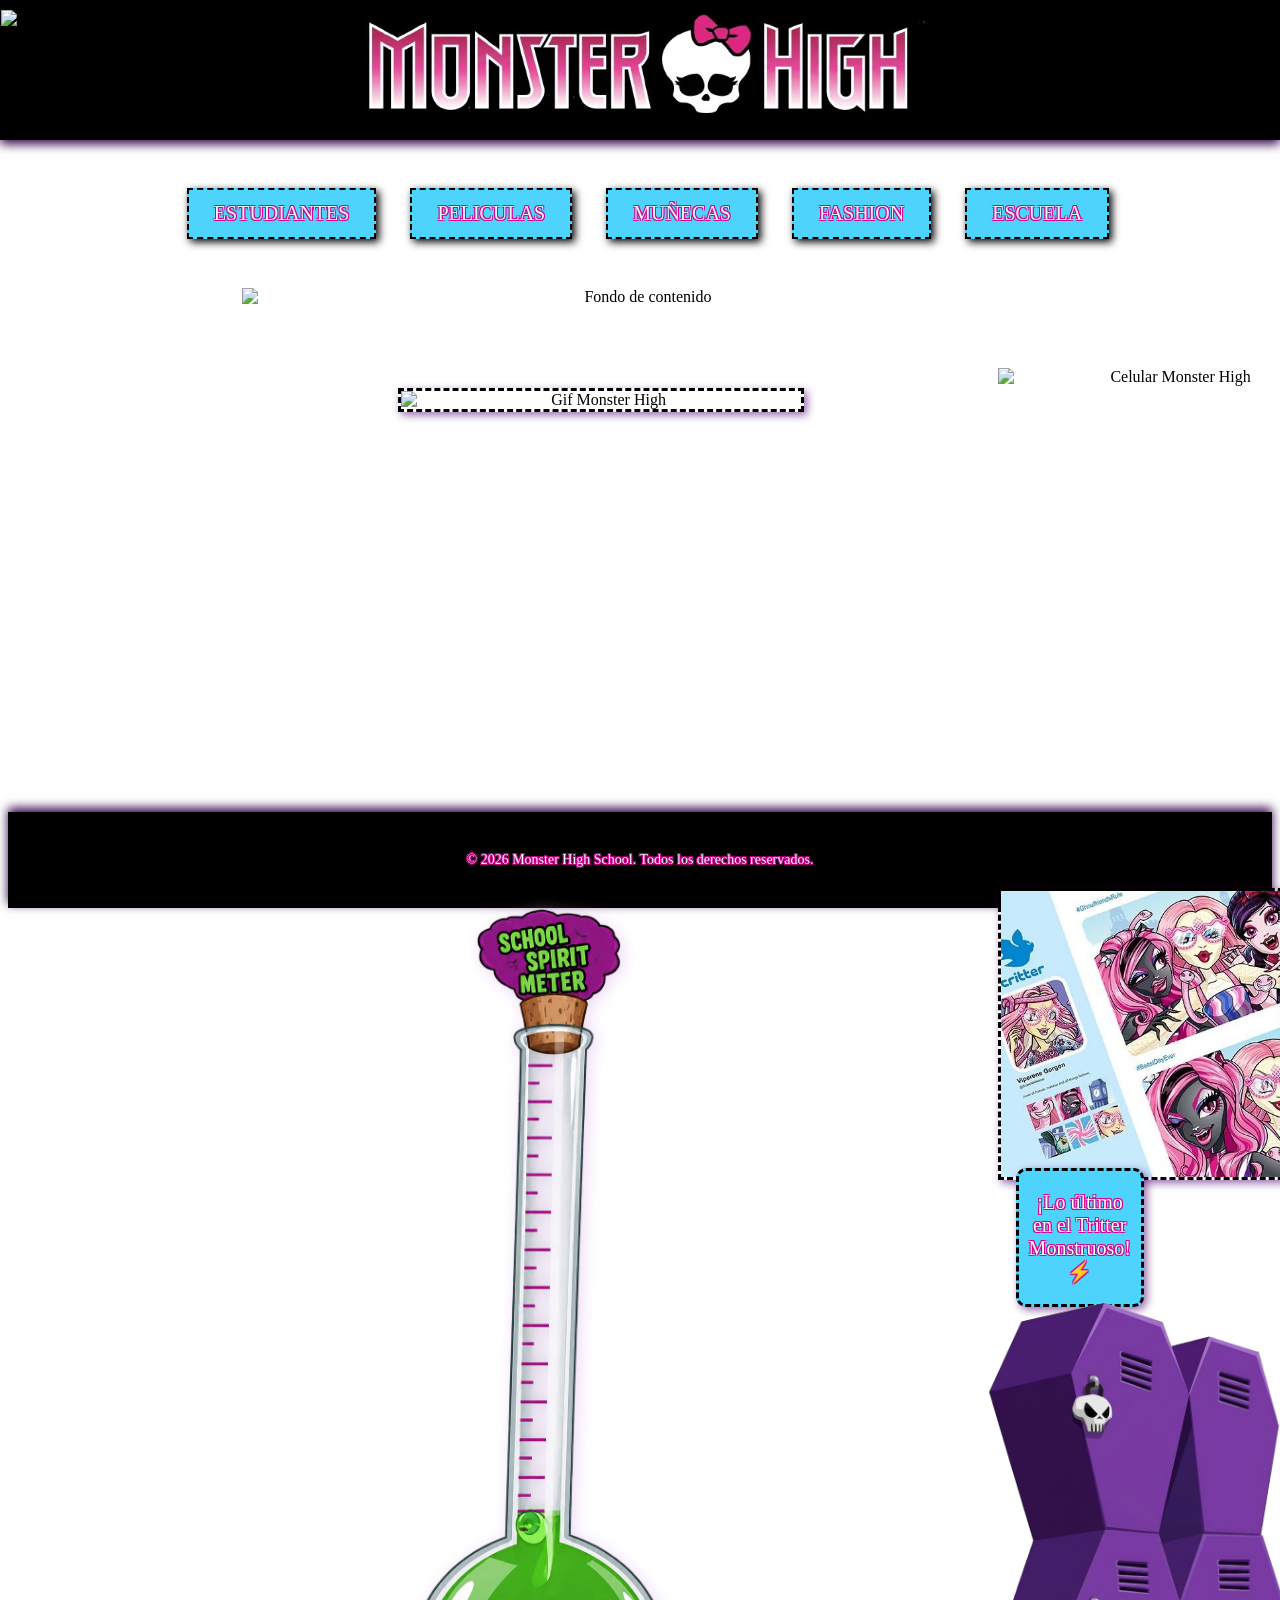
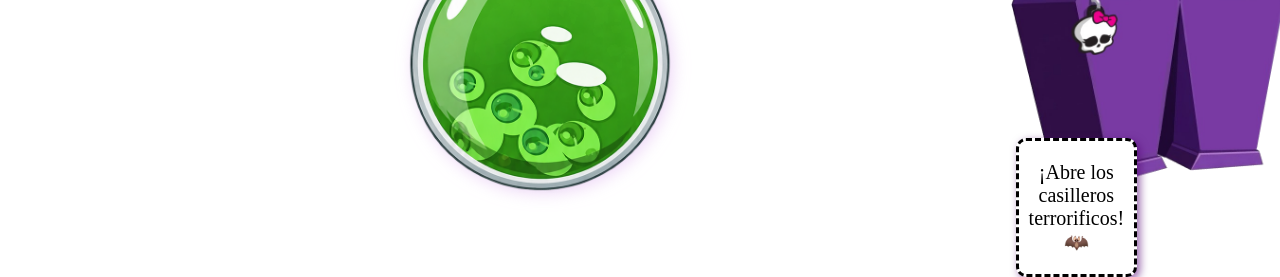
==== commit 77c34362: "Ajustes antes de revisar main" ====
--- a/index.html
+++ b/index.html
@@ -3,25 +3,67 @@
 <head>
   <meta charset="UTF-8">
   <title>CSS</title>
+  <link rel="stylesheet" href="CSS/headerfooter.css">
   <link rel="stylesheet" href="CSS/layoutPrincipal.css">
   <link rel="stylesheet" href="CSS/animaciones.css">
 </head>
 <body>
   <header>
     <img src="Resources/LogoMHpng.png" alt="Logo Monster High" class="logo">
-    <h1>Monster High</h1>
+    <img src="Resources/Titulo.png" alt="Titulo Monster High" class="titulo">
     </header>
     <main class="botones">
-      <a href="personajes.html" class="opcion-menu op1">Personajes</a>
-      <a href="peliculas.html" class="opcion-menu op2">Peliculas</a>
-      <a href="muñecas.html" class="opcion-menu op3">Muñecas</a>
-      <a href="escuela.html" class="opcion-menu op4">Escuela</a>
+      <a href="estudiantes.html" class="opcion-menu op1">ESTUDIANTES</a>
+      <a href="peliculas.html" class="opcion-menu op2">PELICULAS</a>
+      <a href="muñecas.html" class="opcion-menu op3">MUÑECAS</a>
+      <a href="fashion.html" class="opcion-menu op4">FASHION</a>
+      <a href="escuela.html" class="opcion-menu op5">ESCUELA</a>
       
     </main>
     <section class="contenido">
       <img src="Resources/ImagenContenido.jpg" alt="Fondo de contenido">
       <img src="Resources/Welcome.gif" alt="Gif Monster High" class="gif-bienvenida">
-      <img src="Resources/Celular.png" alt="Celular" class="imagen-celu">
-    </section>
+      <img src="Resources/Medidor.png" alt="Medidor" class="medidor">
+      <img src="Resources/tritter.jpg" alt="Twitter" class="twitter">
+
+      <div class="tritter">
+       <p>
+       ¡Lo último en el Tritter Monstruoso! ⚡
+       </p>
+       </div>
+
+      <input type="checkbox" id="toggle-celular" class="toggle-celular">
+      <label for="toggle-celular">
+      <img src="Resources/celular.png" alt="Celular Monster High" class="imagen-celu">
+
+  </label>
+   <div class="menu-celular">
+    <label for="toggle-celular" class="opcion-celu">Enviar grito</label>
+    <label for="toggle-celular" class="opcion-celu">Escuchar</label>
+  </div>
+  
+  <div class="descripcion">
+  <p>
+    ¡Bienvenidos a los pasillos de Monster High, donde ser único es lo más monstruoso! 
+    Explora los secretos del instituto, entérate de los últimos chismes y descubre las novedades sobre
+    tus monstruo-amigas favoritas. ¡Sé tú mismo, sé único, sé un monstruo!
+  </p>
+  </div> 
+
+  <div class="casilleros">
+  <img src="Resources/CasilleroCerrado.png" alt="Casilleros cerrados" class="casillero-cerrado">
+  <img src="Resources/CasilleroAbierto.png" alt="Casilleros abiertos" class="casillero-abierto">
+</div>
+<div class="text-casillero">
+     <p>
+       ¡Abre los casilleros terrorificos! 🦇
+       </p>
+  </div>
+  </section>
+      </section>
+
+    <footer>
+      <p>&copy; 2026 Monster High School. Todos los derechos reservados.</p>
+    </footer>
 </body>
 </html>
--- a/CSS/headerfooter.css
+++ b/CSS/headerfooter.css
@@ -0,0 +1,51 @@
+/*header*/
+
+header{
+    position:fixed;
+    top: 0;
+    left: 0;
+    width: 100%;
+    background-color: rgb(0, 0, 0);
+    text-align: center;
+    box-shadow: 0 4px 10px rgb(50, 0, 73);
+    padding: 5px 0;
+    display: flex;
+    align-items: center;
+    justify-content: center;
+    z-index: 100; 
+}
+
+.logo {
+  height: 120px;
+  position: absolute;
+  left: 1px;
+}
+
+.titulo {
+  height: 130px; 
+}
+
+
+/*footer*/
+
+footer {
+  background-color: rgb(0, 0, 0);
+  color: aliceblue;
+  text-align: center;
+  padding: 20px 0;
+  font-family: fantasy;
+  box-shadow: 0 -4px 10px rgb(50, 0, 73);
+  text-shadow:
+    -1px -1px 0 rgb(214, 0, 143),
+     1px -1px 0 rgb(214, 0, 143),
+    -1px  1px 0 rgb(214, 0, 143),
+     1px  1px 0 rgb(214, 0, 143);
+  margin-top: auto;
+  width: 100%;
+}
+
+footer p {
+    
+  margin: 20px;
+  font-size: 14px;
+}
--- a/CSS/layoutPrincipal.css
+++ b/CSS/layoutPrincipal.css
@@ -1,30 +1,3 @@
-header{
-    position:fixed;
-    top: 0;
-    left: 0;
-    width: 100%;
-    background-color: rgb(0, 0, 0);
-    text-align: center;
-    box-shadow: 0 4px 10px rgb(50, 0, 73);
-
-    padding: 5px 0;
-
-    display: flex;
-    align-items: center;
-    justify-content: center;
-     z-index: 100; 
-}
-
-.logo {
-  height: 120px;
-  position: absolute;
-  left: 1px;
-  }
-
-.titulo {
-  height: 130px; 
-  
-}
 
 h1{
     color: aliceblue;
@@ -32,6 +5,16 @@
     font-family: fantasy;
     text-shadow: 5px 5px 6px rgb(155, 23, 115);
     margin: 0;
+}
+
+body {
+  min-height: 100vh;
+  display: flex;
+  flex-direction: column;
+  background-image: url("../Resources/FondoPrincipal.jpg");
+  background-size: cover;
+  background-position: center;
+  overflow-x: hidden;
 }
 
 .botones{
@@ -42,6 +25,8 @@
   text-align: center;
 
 }
+
+
 .opcion-menu{
   display: inline-block;
   background-color: rgb(77, 211, 252);
@@ -198,11 +183,4 @@
   filter: drop-shadow(0 0 10px rgb(212, 255, 219));
 }
 
-body {
-  background-image: url("../Resources/FondoPrincipal.jpg");
-  background-size: 20%;
-  background-size: cover;
-  background-position: center;
-  
-  }
 
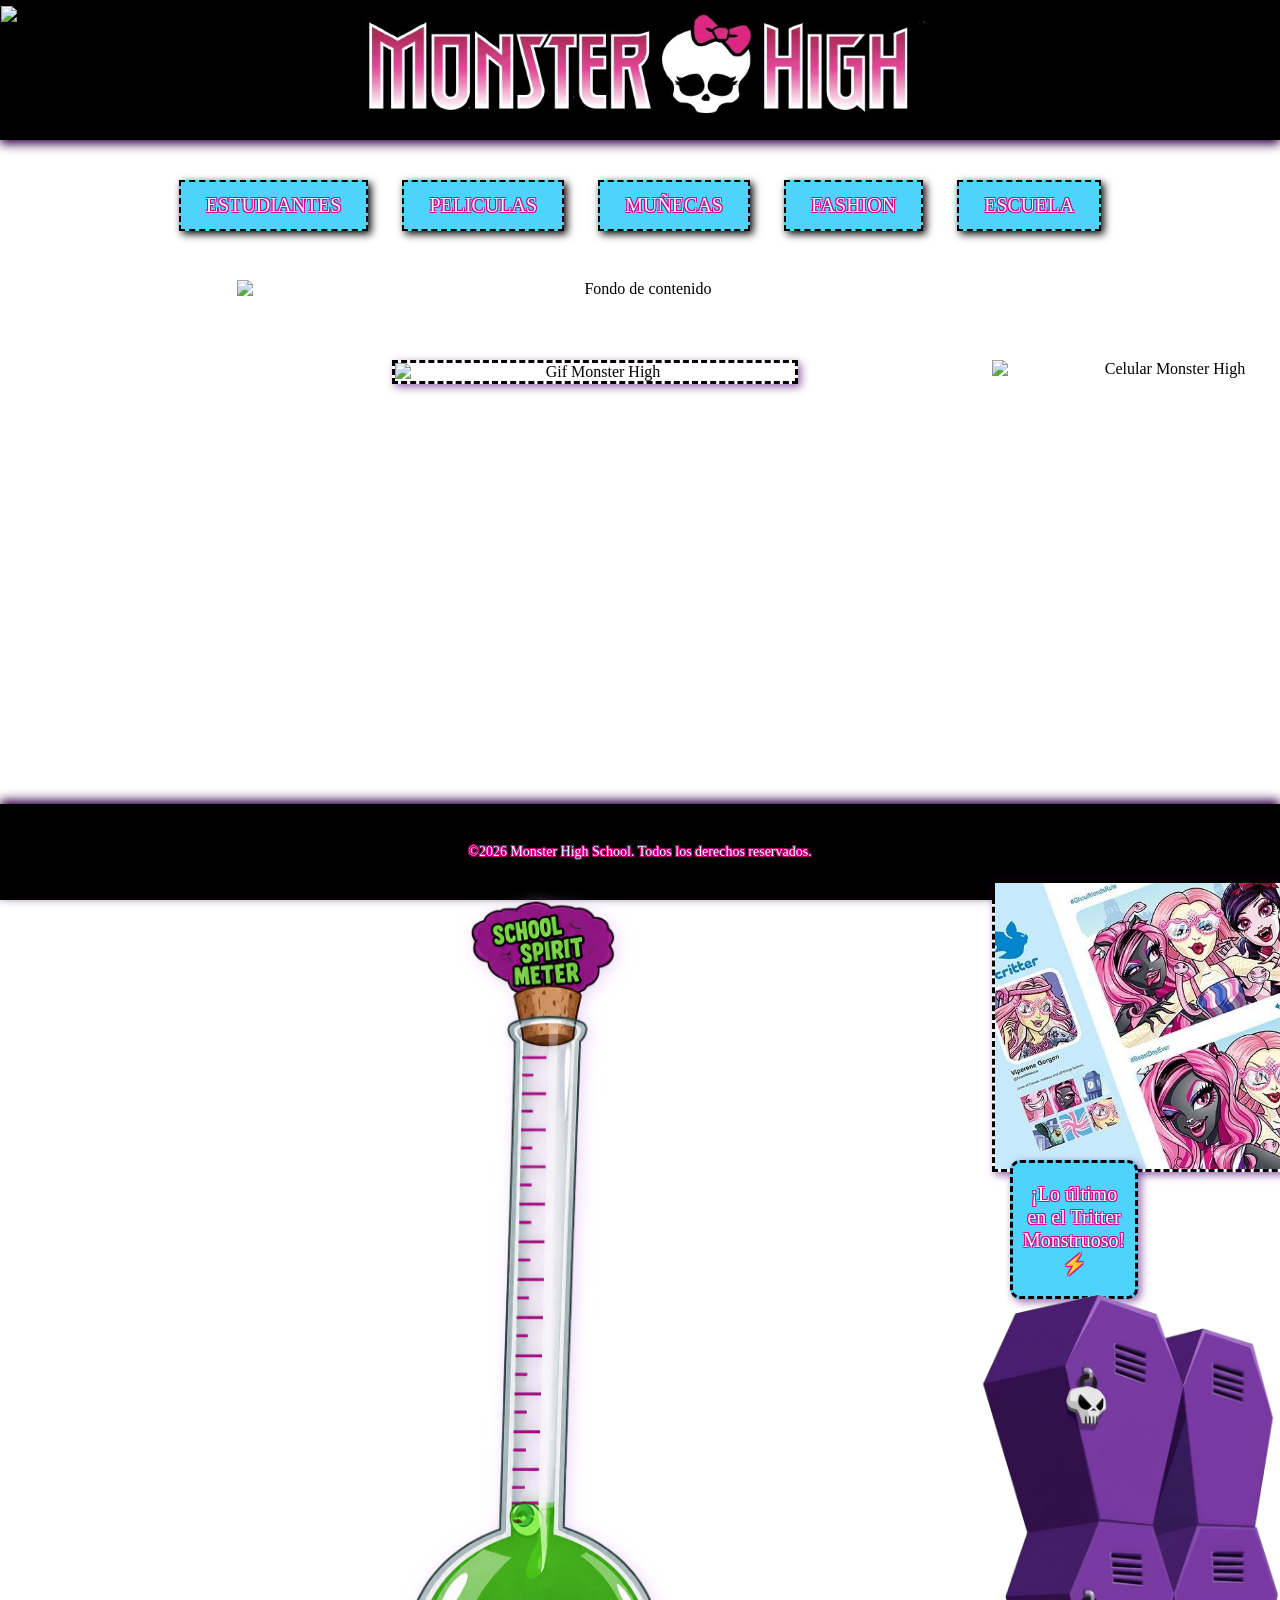
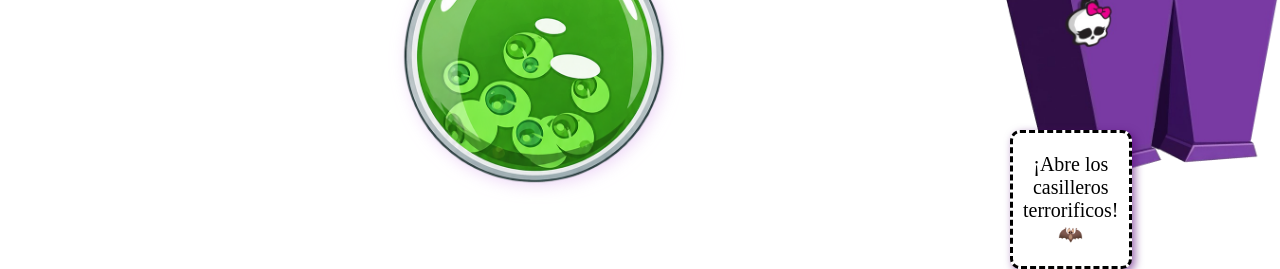
==== commit 9acc4207: "Inicio de Pagina Muñecas" ====
--- a/index.html
+++ b/index.html
@@ -1,69 +1,64 @@
 <!DOCTYPE html>
 <html lang="es">
+
 <head>
   <meta charset="UTF-8">
-  <title>CSS</title>
-  <link rel="stylesheet" href="CSS/headerfooter.css">
+  <title>Monster High</title>
+  <link rel="stylesheet" href="CSS/interfazigual.css">
   <link rel="stylesheet" href="CSS/layoutPrincipal.css">
   <link rel="stylesheet" href="CSS/animaciones.css">
 </head>
+
 <body>
+
   <header>
     <img src="Resources/LogoMHpng.png" alt="Logo Monster High" class="logo">
     <img src="Resources/Titulo.png" alt="Titulo Monster High" class="titulo">
-    </header>
-    <main class="botones">
-      <a href="estudiantes.html" class="opcion-menu op1">ESTUDIANTES</a>
-      <a href="peliculas.html" class="opcion-menu op2">PELICULAS</a>
-      <a href="muñecas.html" class="opcion-menu op3">MUÑECAS</a>
-      <a href="fashion.html" class="opcion-menu op4">FASHION</a>
-      <a href="escuela.html" class="opcion-menu op5">ESCUELA</a>
-      
-    </main>
-    <section class="contenido">
-      <img src="Resources/ImagenContenido.jpg" alt="Fondo de contenido">
-      <img src="Resources/Welcome.gif" alt="Gif Monster High" class="gif-bienvenida">
-      <img src="Resources/Medidor.png" alt="Medidor" class="medidor">
-      <img src="Resources/tritter.jpg" alt="Twitter" class="twitter">
+  </header>
 
-      <div class="tritter">
-       <p>
-       ¡Lo último en el Tritter Monstruoso! ⚡
-       </p>
-       </div>
+  <main class="botones">
+    <a href="estudiantes.html" class="opcion-menu op1">ESTUDIANTES</a>
+    <a href="peliculas.html" class="opcion-menu op2">PELICULAS</a>
+    <a href="muñecas.html" class="opcion-menu op3">MUÑECAS</a>
+    <a href="fashion.html" class="opcion-menu op4">FASHION</a>
+    <a href="escuela.html" class="opcion-menu op5">ESCUELA</a>
+  </main>
 
-      <input type="checkbox" id="toggle-celular" class="toggle-celular">
-      <label for="toggle-celular">
-      <img src="Resources/celular.png" alt="Celular Monster High" class="imagen-celu">
+  <section class="contenido">
 
-  </label>
-   <div class="menu-celular">
-    <label for="toggle-celular" class="opcion-celu">Enviar grito</label>
-    <label for="toggle-celular" class="opcion-celu">Escuchar</label>
-  </div>
-  
-  <div class="descripcion">
-  <p>
-    ¡Bienvenidos a los pasillos de Monster High, donde ser único es lo más monstruoso! 
-    Explora los secretos del instituto, entérate de los últimos chismes y descubre las novedades sobre
-    tus monstruo-amigas favoritas. ¡Sé tú mismo, sé único, sé un monstruo!
-  </p>
-  </div> 
+    <img src="Resources/ImagenContenido.jpg" alt="Fondo de contenido">
+    <img src="Resources/Welcome.gif" alt="Gif Monster High" class="gif-bienvenida">
+    <img src="Resources/Medidor.png" alt="Medidor" class="medidor">
+    <img src="Resources/tritter.jpg" alt="Twitter" class="twitter">
+    <img src="Resources/celular.png" alt="Celular Monster High" class="imagen-celu">
 
-  <div class="casilleros">
-  <img src="Resources/CasilleroCerrado.png" alt="Casilleros cerrados" class="casillero-cerrado">
-  <img src="Resources/CasilleroAbierto.png" alt="Casilleros abiertos" class="casillero-abierto">
-</div>
-<div class="text-casillero">
-     <p>
-       ¡Abre los casilleros terrorificos! 🦇
-       </p>
-  </div>
+    <div class="tritter">
+      <p>¡Lo último en el Tritter Monstruoso! ⚡</p>
+    </div>
+
+    <div class="descripcion">
+      <p>
+        ¡Bienvenidos a los pasillos de Monster High, donde ser único es lo más monstruoso!
+        Explora los secretos del instituto, entérate de los últimos chismes y descubre las novedades sobre
+        tus monstruo-amigas favoritas. ¡Sé tú mismo, sé único, sé un monstruo!
+      </p>
+    </div>
+
+    <div class="casilleros">
+      <img src="Resources/CasilleroCerrado.png" alt="Casilleros cerrados" class="casillero-cerrado">
+      <img src="Resources/CasilleroAbierto.png" alt="Casilleros abiertos" class="casillero-abierto">
+    </div>
+
+    <div class="text-casillero">
+      <p>¡Abre los casilleros terrorificos! 🦇</p>
+    </div>
+
   </section>
-      </section>
 
-    <footer>
-      <p>&copy; 2026 Monster High School. Todos los derechos reservados.</p>
-    </footer>
+  <footer>
+    <p>©2026 Monster High School. Todos los derechos reservados.</p>
+  </footer>
+
 </body>
+
 </html>
--- a/CSS/interfazigual.css
+++ b/CSS/interfazigual.css
@@ -0,0 +1,91 @@
+/*header*/
+
+header {
+  position: fixed;
+  top: 0;
+  left: 0;
+  width: 100%;
+  background-color: rgb(0, 0, 0);
+  text-align: center;
+  box-shadow: 0 4px 10px rgb(50, 0, 73);
+  padding: 5px 0;
+  display: flex;
+  align-items: center;
+  justify-content: center;
+  z-index: 100;
+
+}
+
+header a {
+  display: block;
+  text-decoration: none;
+}
+
+.logo {
+  height: 120px;
+  position: absolute;
+  top: 6px;
+  left: 1px;
+}
+
+.titulo {
+  height: 130px;
+}
+
+/*botones*/
+.botones {
+  position: relative;
+  width: 100%;
+  height: 100px;
+  margin-top: 180px;
+  text-align: center;
+
+}
+
+
+.opcion-menu {
+  display: inline-block;
+  background-color: rgb(77, 211, 252);
+  color: aliceblue;
+  text-decoration: none;
+  padding: 12px 25px;
+  font-family: fantasy;
+  text-shadow:
+    -1px -1px 0 rgb(214, 0, 143),
+    1px -1px 0 rgb(214, 0, 143),
+    -1px 1px 0 rgb(214, 0, 143),
+    1px 1px 0 rgb(214, 0, 143);
+  font-size: 20px;
+  border: 2px dashed black;
+  box-shadow: 3px 3px 8px rgba(0, 0, 0, 1);
+  margin: 0 15px;
+}
+
+.opcion-menu:hover {
+  background-color: rgb(214, 0, 143);
+  transform: scale(1.1);
+  box-shadow: 0 0 10px rgb(214, 0, 143);
+}
+
+/*footer*/
+
+footer {
+  background-color: rgb(0, 0, 0);
+  color: aliceblue;
+  text-align: center;
+  padding: 20px 0;
+  font-family: fantasy;
+  box-shadow: 0 -4px 10px rgb(50, 0, 73);
+  text-shadow:
+    -1px -1px 0 rgb(214, 0, 143),
+    1px -1px 0 rgb(214, 0, 143),
+    -1px 1px 0 rgb(214, 0, 143),
+    1px 1px 0 rgb(214, 0, 143);
+  margin-top: auto;
+  width: 100%;
+}
+
+footer p {
+  margin: 20px;
+  font-size: 14px;
+}
--- a/CSS/layoutPrincipal.css
+++ b/CSS/layoutPrincipal.css
@@ -1,64 +1,21 @@
-
-h1{
-    color: aliceblue;
-    font-size: 70px;
-    font-family: fantasy;
-    text-shadow: 5px 5px 6px rgb(155, 23, 115);
-    margin: 0;
-}
-
 body {
+  margin: 0;
   min-height: 100vh;
   display: flex;
   flex-direction: column;
   background-image: url("../Resources/FondoPrincipal.jpg");
   background-size: cover;
   background-position: center;
-  overflow-x: hidden;
 }
 
-.botones{
-  position: relative;
-  width: 100vw;
-  height: 100px;
-  margin-top: 180px;
-  text-align: center;
-
-}
-
-
-.opcion-menu{
-  display: inline-block;
-  background-color: rgb(77, 211, 252);
-  color: aliceblue;
-  text-decoration: none;
-  padding: 12px 25px;
-  font-family: fantasy;
-  text-shadow:
-    -1px -1px 0 rgb(214, 0, 143),
-     1px -1px 0 rgb(214, 0, 143),
-    -1px  1px 0 rgb(214, 0, 143),
-     1px  1px 0 rgb(214, 0, 143);
-  font-size: 20px;
-  border: 2px dashed black;
-  box-shadow: 3px 3px 8px rgba(0, 0, 0, 1);
-  margin: 0 15px;
-}
-
-.opcion-menu:hover {
-  background-color: rgb(214, 0, 143);
-  transform: scale(1.1);
-  box-shadow: 0 0 10px rgb(214, 0, 143);
-}
-
-.contenido img{
+.contenido img {
   width: 90%;
   height: auto;
   display: block;
   margin: 0 auto;
+}
 
-}
-.contenido{
+.contenido {
   position: relative;
   top: 0px;
   width: 70%;
@@ -66,41 +23,42 @@
   right: 0;
   margin: 0 auto;
   text-align: center;
+  padding-bottom: 50px;
 }
 
 .contenido img.gif-bienvenida {
   position: absolute;
   width: 400px;
   height: auto;
-  top: 100px;
+  top: 80px;
   left: 200px;
   border: 3px dashed black;
   box-shadow: 3px 3px 8px rgba(83, 0, 116, 0.6);
-  }
+}
 
 .contenido .descripcion {
   position: absolute;
-  bottom: 970px;
+  bottom: 1040px;
   left: 15%;
   display: block;
   background-color: rgba(254, 252, 255, 1);
   border-radius: 20px;
-  border: 2px dashed black ;
+  border: 2px dashed black;
   box-shadow: 3px 3px 8px rgba(83, 0, 116, 0.6);
   color: rgb(0, 0, 0);
-  font-family:'Times New Roman', Times, serif;
+  font-family: 'Times New Roman', Times, serif;
   font-size: 18px;
   text-align: center;
   max-width: 500px;
   margin: 20px auto;
- }
+}
 
- .contenido .descripcion:hover {
-   transform: scale(1.1);
-   box-shadow: 0 0 10px rgb(214, 0, 143);
-  }
+.contenido .descripcion:hover {
+  transform: scale(1.1);
+  box-shadow: 0 0 10px rgb(214, 0, 143);
+}
 
-  .contenido img.twitter {
+.contenido img.twitter {
   position: absolute;
   width: 370px;
   height: auto;
@@ -108,11 +66,11 @@
   left: 800px;
   border: 3px dashed black;
   box-shadow: 3px 3px 8px rgba(83, 0, 116, 0.6);
-  }
+}
 
-  .contenido .tritter{
+.contenido .tritter {
   position: absolute;
-  top: 880px;     
+  top: 880px;
   left: 818px;
   background-color: rgba(77, 211, 252);
   border-radius: 10px;
@@ -125,21 +83,20 @@
   text-shadow:
     -1px -1px 0 rgb(214, 0, 143),
     1px -1px 0 rgb(214, 0, 143),
-    -1px  1px 0 rgb(214, 0, 143),
-    1px  1px 0 rgb(214, 0, 143); 
+    -1px 1px 0 rgb(214, 0, 143),
+    1px 1px 0 rgb(214, 0, 143);
   color: rgb(255, 255, 255);
   font-size: 20px;
- }
+}
 
 .contenido .tritter:hover {
-  background-color: rgb(214, 0, 143);
   transform: scale(1.1);
   box-shadow: 0 0 10px rgb(214, 0, 143);
 }
 
-.contenido .text-casillero{
+.contenido .text-casillero {
   position: absolute;
-  top: 1450px;     
+  top: 1450px;
   left: 818px;
   background-color: #ffffff;
   border-radius: 10px;
@@ -151,7 +108,7 @@
   font-family: 'Times New Roman', Times, serif;
   color: rgb(0, 0, 0);
   font-size: 20px;
- }
+}
 
 .contenido .casilleros {
   position: absolute;
@@ -166,7 +123,7 @@
   left: 0;
   width: 100%;
   height: auto;
-  transition: opacity 0.4s;
+  transition: opacity 0s;
 }
 
 .contenido .casillero-abierto {
@@ -181,6 +138,4 @@
 .contenido .casilleros:hover .casillero-abierto {
   opacity: 1;
   filter: drop-shadow(0 0 10px rgb(212, 255, 219));
-}
-
-
+}
--- a/CSS/animaciones.css
+++ b/CSS/animaciones.css
@@ -15,72 +15,32 @@
   0% {
     transform: rotate(0deg);
   }
-  25%{
+
+  25% {
     transform: rotate(10deg);
   }
-  50%{
+
+  50% {
     transform: rotate(0deg);
   }
-  75%{
+
+  75% {
     transform: rotate(-10deg);
   }
+
   100% {
     transform: rotate(0deg);
   }
 }
 
 .contenido img.imagen-celu:hover {
-  animation-play-state: none;
+  animation-play-state: paused;
   transform: scale(1.15);
   filter: drop-shadow(0 0 10px rgb(245, 208, 233));
 }
 
-.toggle-celular {
-  display: none;  
-}
 
-.menu-celular {
-  display: none;  
-  position: absolute;
-  top: 500px;
-  left: 1100px;
-  flex-direction: column;
-  gap: 15px;
-}
-
-.menu-celular .opcion-celu  {
-  display: block;
-  color: aliceblue;
-  text-decoration: none;
-  font-family: fantasy;
-  background-color: rgb(77, 211, 252);
-  border: 2px dashed black;
-  border-radius: 10px;
-  padding: 5px 20px;
-  cursor: pointer;
-  text-shadow:
-    -1px -1px 0 rgb(214, 0, 143),
-     1px -1px 0 rgb(214, 0, 143),
-    -1px  1px 0 rgb(214, 0, 143),
-     1px  1px 0 rgb(214, 0, 143);
-      transition: transform 0.3s, box-shadow 0.3s, background-color 0.3s;
-}
-
-.menu-celular .opcion-celu:hover {
-  background-color: rgb(214, 0, 143);
-  transform: scale(1.1);
-  box-shadow: 0 0 10px rgb(214, 0, 143);
-}
-
-.toggle-celular:checked ~ .menu-celular {
-  display: flex;
-}
-
-.toggle-celular:checked ~ label .imagen-celu {
-  animation-play-state: paused;
- }
-
- .contenido .medidor {
+.contenido .medidor {
   position: absolute;
   width: 400px;
   height: auto;
@@ -92,41 +52,48 @@
   animation-duration: 5s;
   animation-timing-function: ease-in-out;
   animation-iteration-count: infinite;
-  
+
 }
-  
 
 @keyframes mezclar {
   0% {
     transform: translateY(0);
   }
-  5%{
+
+  5% {
     transform: translateY(20px);
   }
-  10%{
+
+  10% {
     transform: translateY(0px);
   }
-  15%{
+
+  15% {
     transform: translateY(20px);
   }
-  20%{
+
+  20% {
     transform: translateY(0px);
   }
-  25%{
+
+  25% {
     transform: translateY(10px);
   }
-  50%{
+
+  50% {
     transform: translateY(0d);
   }
-  75%{
+
+  75% {
     transform: translateY(-10px);
   }
+
   100% {
     transform: translateY(0);
   }
 }
 
- .contenido .medidor:hover{
+.contenido .medidor:hover {
   transform: scale(1.1);
   filter: drop-shadow(0 0 10px rgb(212, 255, 219));
-  }+}
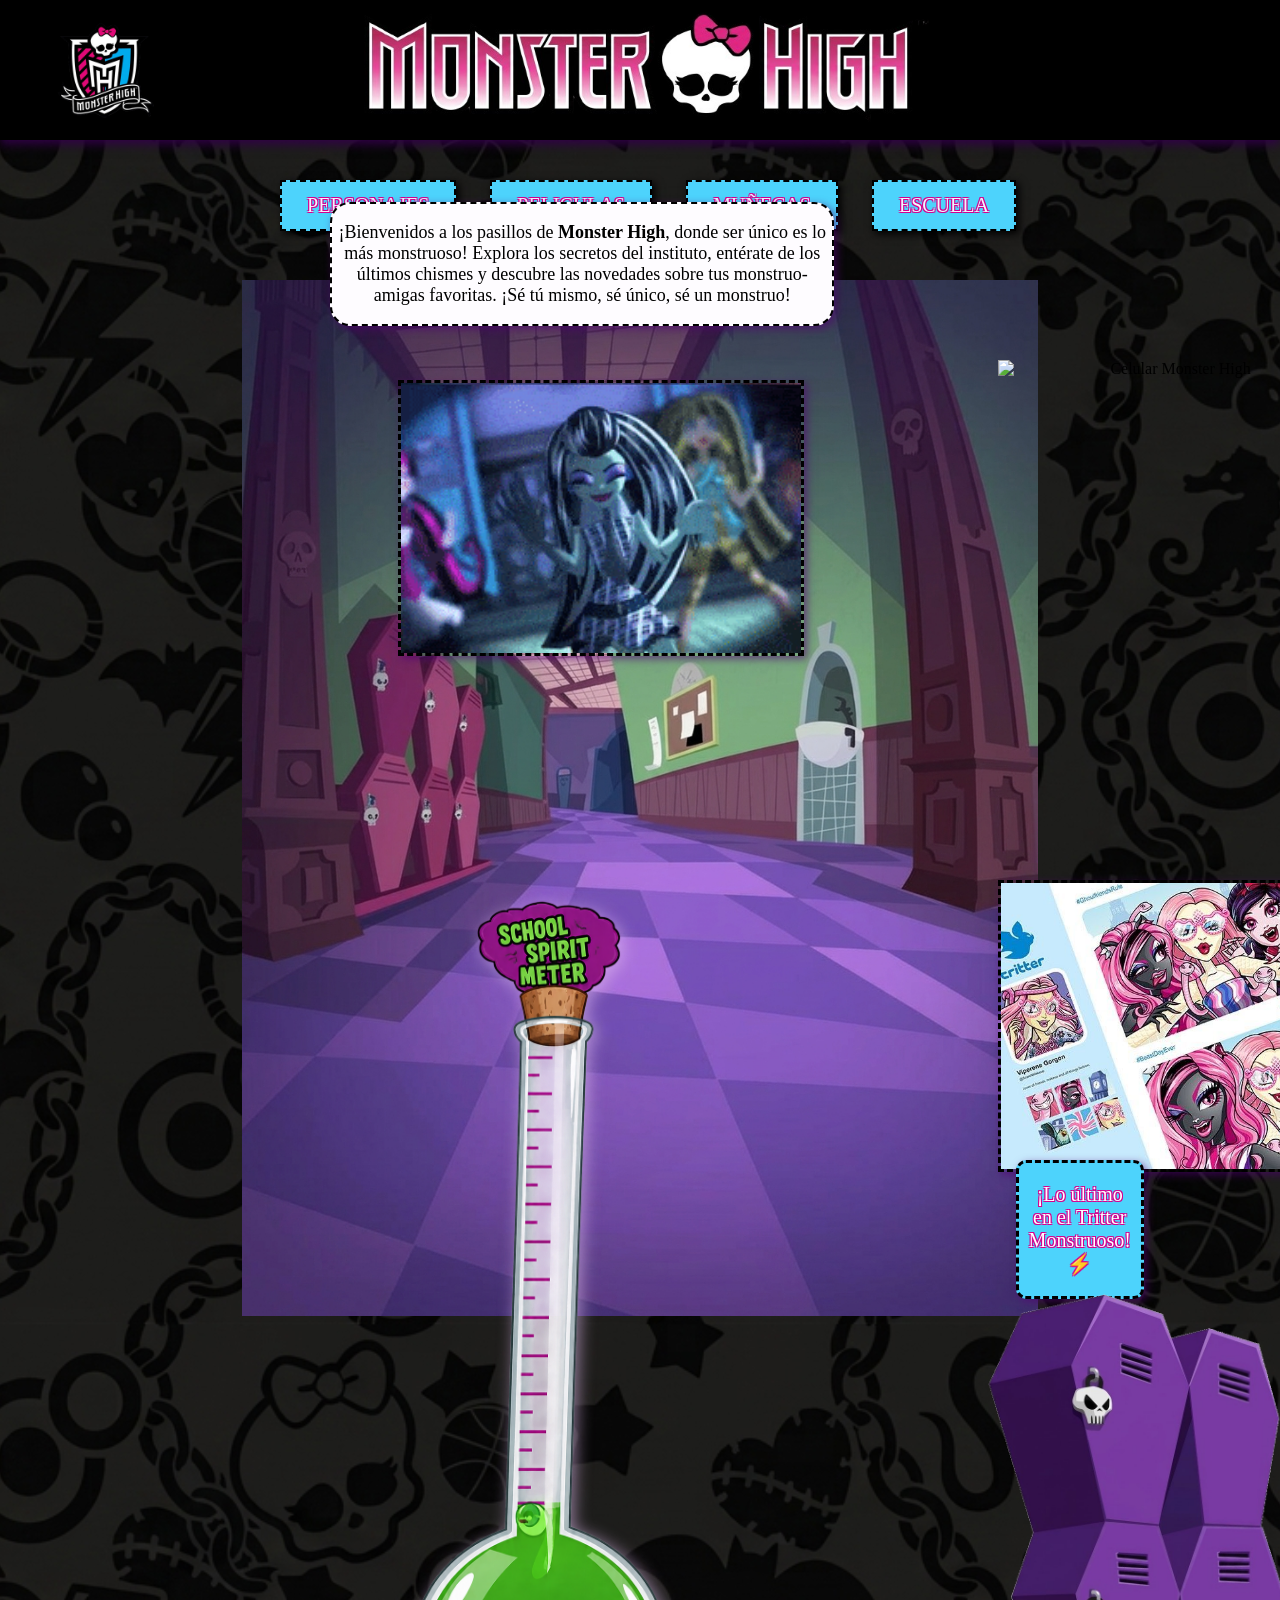
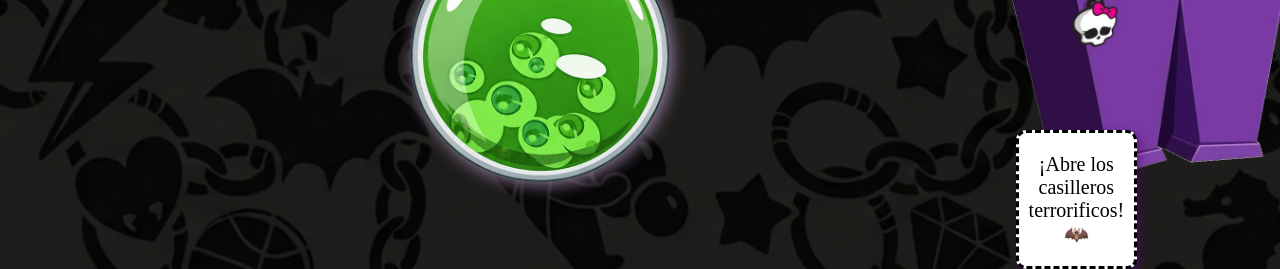
==== commit cb9b6c57: "Conflicto resuelto: se mantiene index.html y archivos de main" ====
--- a/index.html
+++ b/index.html
@@ -1,64 +1,62 @@
 <!DOCTYPE html>
 <html lang="es">
-
 <head>
   <meta charset="UTF-8">
-  <title>Monster High</title>
-  <link rel="stylesheet" href="CSS/interfazigual.css">
+  <title>CSS</title>
   <link rel="stylesheet" href="CSS/layoutPrincipal.css">
   <link rel="stylesheet" href="CSS/animaciones.css">
 </head>
-
 <body>
-
   <header>
     <img src="Resources/LogoMHpng.png" alt="Logo Monster High" class="logo">
     <img src="Resources/Titulo.png" alt="Titulo Monster High" class="titulo">
-  </header>
+    </header>
+    <main class="botones">
+      <a href="personajes.html" class="opcion-menu op1">PERSONAJES</a>
+      <a href="peliculas.html" class="opcion-menu op2">PELICULAS</a>
+      <a href="muñecas.html" class="opcion-menu op3">MUÑECAS</a>
+      <a href="escuela.html" class="opcion-menu op4">ESCUELA</a>
+      
+    </main>
+    <section class="contenido">
+      <img src="Resources/ImagenContenido.jpg" alt="Fondo de contenido">
+      <img src="Resources/Welcome.gif" alt="Gif Monster High" class="gif-bienvenida">
+      <img src="Resources/Medidor.png" alt="Medidor" class="medidor">
+      <img src="Resources/tritter.jpg" alt="Twitter" class="twitter">
 
-  <main class="botones">
-    <a href="estudiantes.html" class="opcion-menu op1">ESTUDIANTES</a>
-    <a href="peliculas.html" class="opcion-menu op2">PELICULAS</a>
-    <a href="muñecas.html" class="opcion-menu op3">MUÑECAS</a>
-    <a href="fashion.html" class="opcion-menu op4">FASHION</a>
-    <a href="escuela.html" class="opcion-menu op5">ESCUELA</a>
-  </main>
+      <div class="tritter">
+       <p>
+       ¡Lo último en el Tritter Monstruoso! ⚡
+       </p>
+       </div>
 
-  <section class="contenido">
+      <input type="checkbox" id="toggle-celular" class="toggle-celular">
+      <label for="toggle-celular">
+      <img src="Resources/celular.png" alt="Celular Monster High" class="imagen-celu">
 
-    <img src="Resources/ImagenContenido.jpg" alt="Fondo de contenido">
-    <img src="Resources/Welcome.gif" alt="Gif Monster High" class="gif-bienvenida">
-    <img src="Resources/Medidor.png" alt="Medidor" class="medidor">
-    <img src="Resources/tritter.jpg" alt="Twitter" class="twitter">
-    <img src="Resources/celular.png" alt="Celular Monster High" class="imagen-celu">
+  </label>
+   <div class="menu-celular">
+    <label for="toggle-celular" class="opcion-celu">Enviar grito</label>
+    <label for="toggle-celular" class="opcion-celu">Escuchar</label>
+  </div>
+  
+  <div class="descripcion">
+  <p>
+    ¡Bienvenidos a los pasillos de <strong>Monster High</strong>, donde ser único es lo más monstruoso! 
+    Explora los secretos del instituto, entérate de los últimos chismes y descubre las novedades sobre
+    tus monstruo-amigas favoritas. ¡Sé tú mismo, sé único, sé un monstruo!
+  </p>
+  </div> 
 
-    <div class="tritter">
-      <p>¡Lo último en el Tritter Monstruoso! ⚡</p>
-    </div>
-
-    <div class="descripcion">
-      <p>
-        ¡Bienvenidos a los pasillos de Monster High, donde ser único es lo más monstruoso!
-        Explora los secretos del instituto, entérate de los últimos chismes y descubre las novedades sobre
-        tus monstruo-amigas favoritas. ¡Sé tú mismo, sé único, sé un monstruo!
-      </p>
-    </div>
-
-    <div class="casilleros">
-      <img src="Resources/CasilleroCerrado.png" alt="Casilleros cerrados" class="casillero-cerrado">
-      <img src="Resources/CasilleroAbierto.png" alt="Casilleros abiertos" class="casillero-abierto">
-    </div>
-
-    <div class="text-casillero">
-      <p>¡Abre los casilleros terrorificos! 🦇</p>
-    </div>
-
+  <div class="casilleros">
+  <img src="Resources/CasilleroCerrado.png" alt="Casilleros cerrados" class="casillero-cerrado">
+  <img src="Resources/CasilleroAbierto.png" alt="Casilleros abiertos" class="casillero-abierto">
+</div>
+<div class="text-casillero">
+     <p>
+       ¡Abre los casilleros terrorificos! 🦇
+       </p>
+  </div>
   </section>
-
-  <footer>
-    <p>©2026 Monster High School. Todos los derechos reservados.</p>
-  </footer>
-
 </body>
-
 </html>
--- a/CSS/layoutPrincipal.css
+++ b/CSS/layoutPrincipal.css
@@ -1,21 +1,79 @@
-body {
-  margin: 0;
-  min-height: 100vh;
-  display: flex;
-  flex-direction: column;
-  background-image: url("../Resources/FondoPrincipal.jpg");
-  background-size: cover;
-  background-position: center;
-}
-
-.contenido img {
+header{
+    position:fixed;
+    top: 0;
+    left: 0;
+    width: 100%;
+    background-color: rgb(0, 0, 0);
+    text-align: center;
+    box-shadow: 0 4px 10px rgb(50, 0, 73);
+
+    padding: 5px 0;
+
+    display: flex;
+    align-items: center;
+    justify-content: center;
+     z-index: 100; 
+}
+
+.logo {
+  height: 120px;
+  position: absolute;
+  left: 1px;
+  }
+
+.titulo {
+  height: 130px; 
+  
+}
+
+h1{
+    color: aliceblue;
+    font-size: 70px;
+    font-family: fantasy;
+    text-shadow: 5px 5px 6px rgb(155, 23, 115);
+    margin: 0;
+}
+
+.botones{
+  position: relative;
+  width: 100vw;
+  height: 100px;
+  margin-top: 180px;
+  text-align: center;
+
+}
+.opcion-menu{
+  display: inline-block;
+  background-color: rgb(77, 211, 252);
+  color: aliceblue;
+  text-decoration: none;
+  padding: 12px 25px;
+  font-family: fantasy;
+  text-shadow:
+    -1px -1px 0 rgb(214, 0, 143),
+     1px -1px 0 rgb(214, 0, 143),
+    -1px  1px 0 rgb(214, 0, 143),
+     1px  1px 0 rgb(214, 0, 143);
+  font-size: 20px;
+  border: 2px dashed black;
+  box-shadow: 3px 3px 8px rgba(0, 0, 0, 1);
+  margin: 0 15px;
+}
+
+.opcion-menu:hover {
+  background-color: rgb(214, 0, 143);
+  transform: scale(1.1);
+  box-shadow: 0 0 10px rgb(214, 0, 143);
+}
+
+.contenido img{
   width: 90%;
   height: auto;
   display: block;
   margin: 0 auto;
-}
-
-.contenido {
+
+}
+.contenido{
   position: relative;
   top: 0px;
   width: 70%;
@@ -23,42 +81,41 @@
   right: 0;
   margin: 0 auto;
   text-align: center;
-  padding-bottom: 50px;
 }
 
 .contenido img.gif-bienvenida {
   position: absolute;
   width: 400px;
   height: auto;
-  top: 80px;
+  top: 100px;
   left: 200px;
   border: 3px dashed black;
   box-shadow: 3px 3px 8px rgba(83, 0, 116, 0.6);
-}
+  }
 
 .contenido .descripcion {
   position: absolute;
-  bottom: 1040px;
+  bottom: 970px;
   left: 15%;
   display: block;
   background-color: rgba(254, 252, 255, 1);
   border-radius: 20px;
-  border: 2px dashed black;
+  border: 2px dashed black ;
   box-shadow: 3px 3px 8px rgba(83, 0, 116, 0.6);
   color: rgb(0, 0, 0);
-  font-family: 'Times New Roman', Times, serif;
+  font-family:'Times New Roman', Times, serif;
   font-size: 18px;
   text-align: center;
   max-width: 500px;
   margin: 20px auto;
-}
-
-.contenido .descripcion:hover {
-  transform: scale(1.1);
-  box-shadow: 0 0 10px rgb(214, 0, 143);
-}
-
-.contenido img.twitter {
+ }
+
+ .contenido .descripcion:hover {
+   transform: scale(1.1);
+   box-shadow: 0 0 10px rgb(214, 0, 143);
+  }
+
+  .contenido img.twitter {
   position: absolute;
   width: 370px;
   height: auto;
@@ -66,11 +123,11 @@
   left: 800px;
   border: 3px dashed black;
   box-shadow: 3px 3px 8px rgba(83, 0, 116, 0.6);
-}
-
-.contenido .tritter {
-  position: absolute;
-  top: 880px;
+  }
+
+  .contenido .tritter{
+  position: absolute;
+  top: 880px;     
   left: 818px;
   background-color: rgba(77, 211, 252);
   border-radius: 10px;
@@ -83,20 +140,21 @@
   text-shadow:
     -1px -1px 0 rgb(214, 0, 143),
     1px -1px 0 rgb(214, 0, 143),
-    -1px 1px 0 rgb(214, 0, 143),
-    1px 1px 0 rgb(214, 0, 143);
+    -1px  1px 0 rgb(214, 0, 143),
+    1px  1px 0 rgb(214, 0, 143); 
   color: rgb(255, 255, 255);
   font-size: 20px;
-}
+ }
 
 .contenido .tritter:hover {
+  background-color: rgb(214, 0, 143);
   transform: scale(1.1);
   box-shadow: 0 0 10px rgb(214, 0, 143);
 }
 
-.contenido .text-casillero {
-  position: absolute;
-  top: 1450px;
+.contenido .text-casillero{
+  position: absolute;
+  top: 1450px;     
   left: 818px;
   background-color: #ffffff;
   border-radius: 10px;
@@ -108,7 +166,7 @@
   font-family: 'Times New Roman', Times, serif;
   color: rgb(0, 0, 0);
   font-size: 20px;
-}
+ }
 
 .contenido .casilleros {
   position: absolute;
@@ -123,7 +181,7 @@
   left: 0;
   width: 100%;
   height: auto;
-  transition: opacity 0s;
+  transition: opacity 0.4s;
 }
 
 .contenido .casillero-abierto {
@@ -138,4 +196,13 @@
 .contenido .casilleros:hover .casillero-abierto {
   opacity: 1;
   filter: drop-shadow(0 0 10px rgb(212, 255, 219));
-}+}
+
+body {
+  background-image: url("../Resources/FondoPrincipal.jpg");
+  background-size: 20%;
+  background-size: cover;
+  background-position: center;
+  
+  }
+
--- a/CSS/animaciones.css
+++ b/CSS/animaciones.css
@@ -15,32 +15,72 @@
   0% {
     transform: rotate(0deg);
   }
-
-  25% {
+  25%{
     transform: rotate(10deg);
   }
-
-  50% {
+  50%{
     transform: rotate(0deg);
   }
-
-  75% {
+  75%{
     transform: rotate(-10deg);
   }
-
   100% {
     transform: rotate(0deg);
   }
 }
 
 .contenido img.imagen-celu:hover {
-  animation-play-state: paused;
+  animation-play-state: none;
   transform: scale(1.15);
   filter: drop-shadow(0 0 10px rgb(245, 208, 233));
 }
 
+.toggle-celular {
+  display: none;  
+}
 
-.contenido .medidor {
+.menu-celular {
+  display: none;  
+  position: absolute;
+  top: 500px;
+  left: 1100px;
+  flex-direction: column;
+  gap: 15px;
+}
+
+.menu-celular .opcion-celu  {
+  display: block;
+  color: aliceblue;
+  text-decoration: none;
+  font-family: fantasy;
+  background-color: rgb(77, 211, 252);
+  border: 2px dashed black;
+  border-radius: 10px;
+  padding: 5px 20px;
+  cursor: pointer;
+  text-shadow:
+    -1px -1px 0 rgb(214, 0, 143),
+     1px -1px 0 rgb(214, 0, 143),
+    -1px  1px 0 rgb(214, 0, 143),
+     1px  1px 0 rgb(214, 0, 143);
+      transition: transform 0.3s, box-shadow 0.3s, background-color 0.3s;
+}
+
+.menu-celular .opcion-celu:hover {
+  background-color: rgb(214, 0, 143);
+  transform: scale(1.1);
+  box-shadow: 0 0 10px rgb(214, 0, 143);
+}
+
+.toggle-celular:checked ~ .menu-celular {
+  display: flex;
+}
+
+.toggle-celular:checked ~ label .imagen-celu {
+  animation-play-state: paused;
+ }
+
+ .contenido .medidor {
   position: absolute;
   width: 400px;
   height: auto;
@@ -52,48 +92,41 @@
   animation-duration: 5s;
   animation-timing-function: ease-in-out;
   animation-iteration-count: infinite;
-
+  
 }
+  
 
 @keyframes mezclar {
   0% {
     transform: translateY(0);
   }
-
-  5% {
+  5%{
     transform: translateY(20px);
   }
-
-  10% {
+  10%{
     transform: translateY(0px);
   }
-
-  15% {
+  15%{
     transform: translateY(20px);
   }
-
-  20% {
+  20%{
     transform: translateY(0px);
   }
-
-  25% {
+  25%{
     transform: translateY(10px);
   }
-
-  50% {
+  50%{
     transform: translateY(0d);
   }
-
-  75% {
+  75%{
     transform: translateY(-10px);
   }
-
   100% {
     transform: translateY(0);
   }
 }
 
-.contenido .medidor:hover {
+ .contenido .medidor:hover{
   transform: scale(1.1);
   filter: drop-shadow(0 0 10px rgb(212, 255, 219));
-}+  }
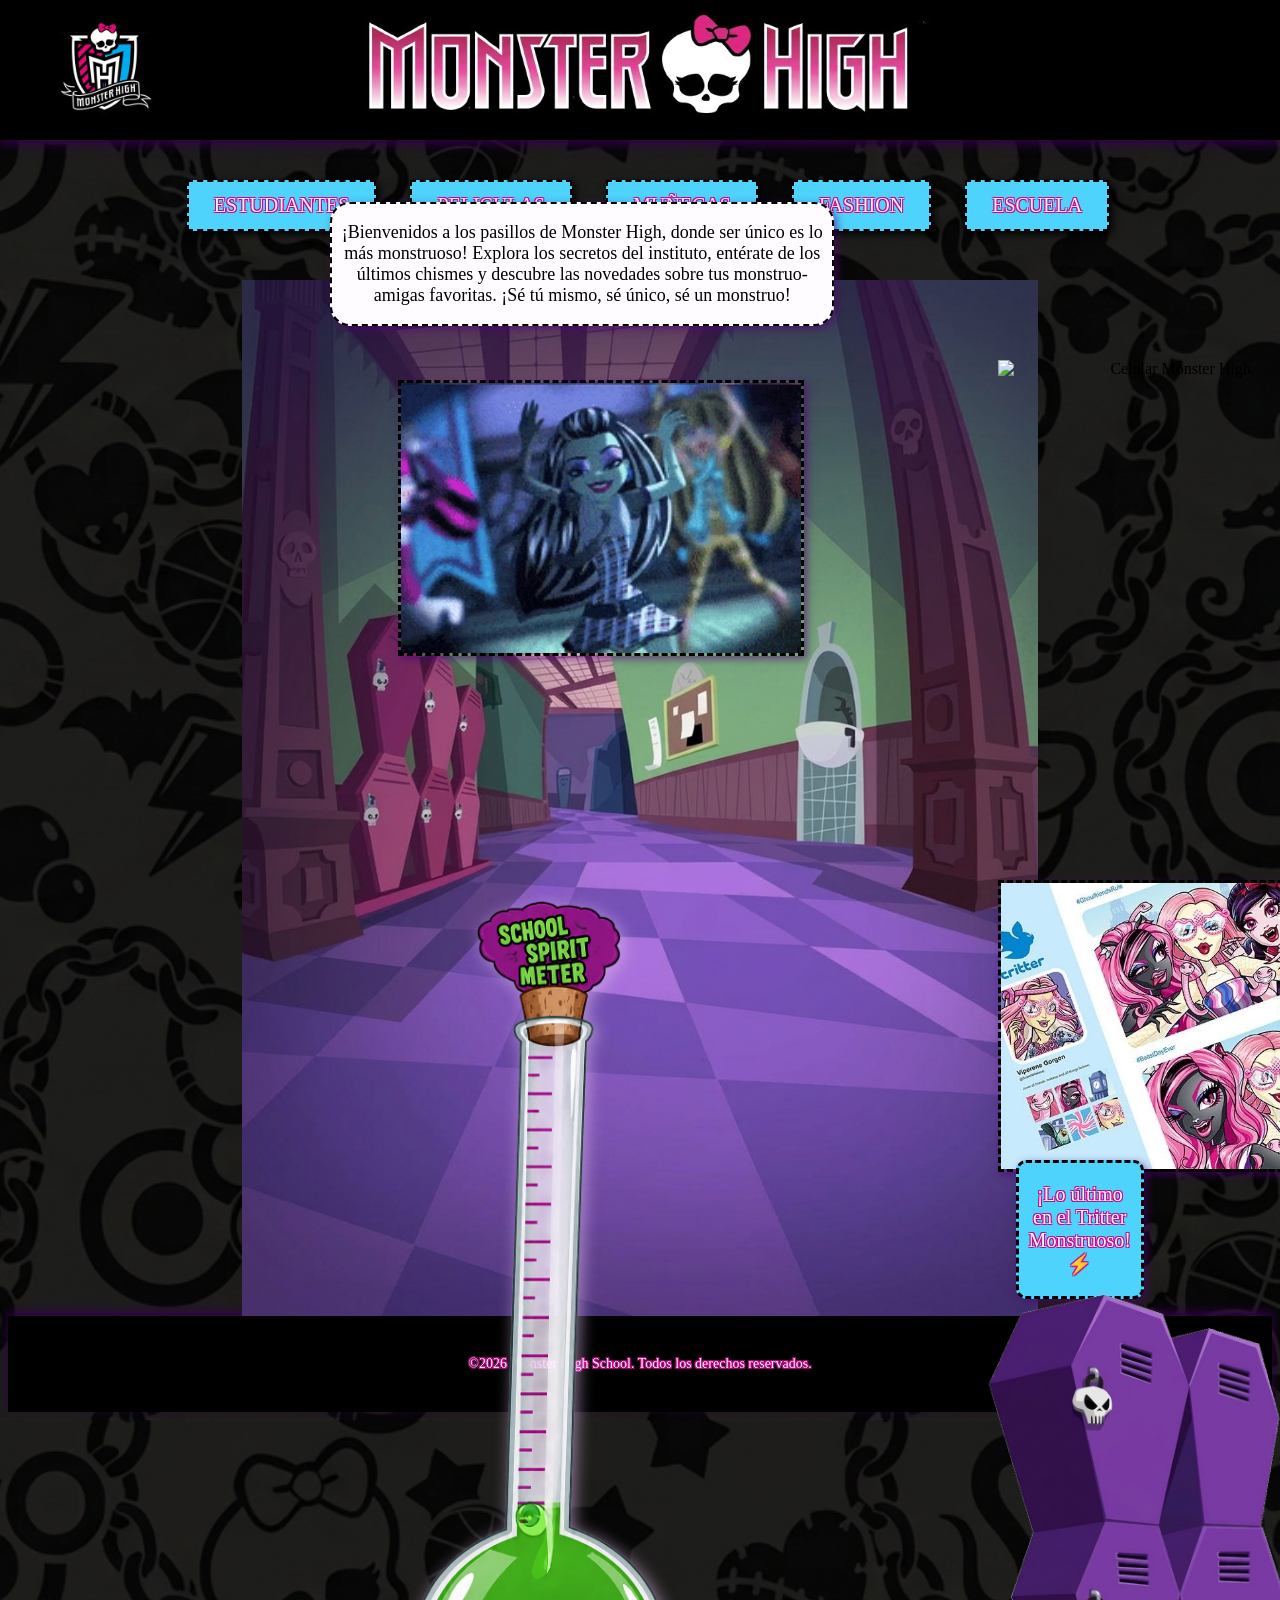
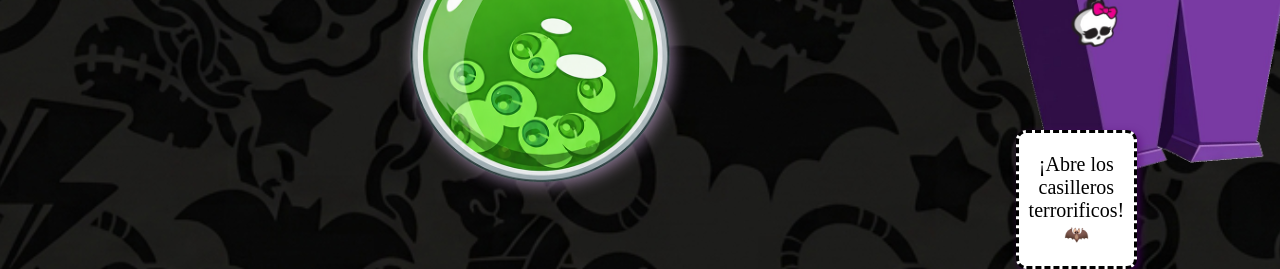
==== commit acb697bd: "Agregar icono de principal, estudiantes y muñecas" ====
--- a/index.html
+++ b/index.html
@@ -1,62 +1,64 @@
 <!DOCTYPE html>
 <html lang="es">
+
 <head>
   <meta charset="UTF-8">
-  <title>CSS</title>
+  <title>Monster High</title>
+  <link rel="icon" type="image/png" href="Resources/png_s/calavera.png">
+  <link rel="stylesheet" href="CSS/interfazigual.css">
   <link rel="stylesheet" href="CSS/layoutPrincipal.css">
   <link rel="stylesheet" href="CSS/animaciones.css">
 </head>
+
 <body>
+
   <header>
     <img src="Resources/LogoMHpng.png" alt="Logo Monster High" class="logo">
     <img src="Resources/Titulo.png" alt="Titulo Monster High" class="titulo">
-    </header>
-    <main class="botones">
-      <a href="personajes.html" class="opcion-menu op1">PERSONAJES</a>
-      <a href="peliculas.html" class="opcion-menu op2">PELICULAS</a>
-      <a href="muñecas.html" class="opcion-menu op3">MUÑECAS</a>
-      <a href="escuela.html" class="opcion-menu op4">ESCUELA</a>
-      
-    </main>
-    <section class="contenido">
-      <img src="Resources/ImagenContenido.jpg" alt="Fondo de contenido">
-      <img src="Resources/Welcome.gif" alt="Gif Monster High" class="gif-bienvenida">
-      <img src="Resources/Medidor.png" alt="Medidor" class="medidor">
-      <img src="Resources/tritter.jpg" alt="Twitter" class="twitter">
+  </header>
 
-      <div class="tritter">
-       <p>
-       ¡Lo último en el Tritter Monstruoso! ⚡
-       </p>
-       </div>
+  <main class="botones">
+    <a href="estudiantes.html" class="opcion-menu op1">ESTUDIANTES</a>
+    <a href="peliculas.html" class="opcion-menu op2">PELICULAS</a>
+    <a href="muñecas.html" class="opcion-menu op3">MUÑECAS</a>
+    <a href="fashion.html" class="opcion-menu op4">FASHION</a>
+    <a href="escuela.html" class="opcion-menu op5">ESCUELA</a>
+  </main>
 
-      <input type="checkbox" id="toggle-celular" class="toggle-celular">
-      <label for="toggle-celular">
-      <img src="Resources/celular.png" alt="Celular Monster High" class="imagen-celu">
+  <section class="contenido">
 
-  </label>
-   <div class="menu-celular">
-    <label for="toggle-celular" class="opcion-celu">Enviar grito</label>
-    <label for="toggle-celular" class="opcion-celu">Escuchar</label>
-  </div>
-  
-  <div class="descripcion">
-  <p>
-    ¡Bienvenidos a los pasillos de <strong>Monster High</strong>, donde ser único es lo más monstruoso! 
-    Explora los secretos del instituto, entérate de los últimos chismes y descubre las novedades sobre
-    tus monstruo-amigas favoritas. ¡Sé tú mismo, sé único, sé un monstruo!
-  </p>
-  </div> 
+    <img src="Resources/ImagenContenido.jpg" alt="Fondo de contenido">
+    <img src="Resources/Welcome.gif" alt="Gif Monster High" class="gif-bienvenida">
+    <img src="Resources/Medidor.png" alt="Medidor" class="medidor">
+    <img src="Resources/tritter.jpg" alt="Twitter" class="twitter">
+    <img src="Resources/celular.png" alt="Celular Monster High" class="imagen-celu">
 
-  <div class="casilleros">
-  <img src="Resources/CasilleroCerrado.png" alt="Casilleros cerrados" class="casillero-cerrado">
-  <img src="Resources/CasilleroAbierto.png" alt="Casilleros abiertos" class="casillero-abierto">
-</div>
-<div class="text-casillero">
-     <p>
-       ¡Abre los casilleros terrorificos! 🦇
-       </p>
-  </div>
+    <div class="tritter">
+      <p>¡Lo último en el Tritter Monstruoso! ⚡</p>
+    </div>
+
+    <div class="descripcion">
+      <p>
+        ¡Bienvenidos a los pasillos de Monster High, donde ser único es lo más monstruoso!
+        Explora los secretos del instituto, entérate de los últimos chismes y descubre las novedades sobre
+        tus monstruo-amigas favoritas. ¡Sé tú mismo, sé único, sé un monstruo!
+      </p>
+    </div>
+
+    <div class="casilleros">
+      <img src="Resources/CasilleroCerrado.png" alt="Casilleros cerrados" class="casillero-cerrado">
+      <img src="Resources/CasilleroAbierto.png" alt="Casilleros abiertos" class="casillero-abierto">
+    </div>
+
+    <div class="text-casillero">
+      <p>¡Abre los casilleros terrorificos! 🦇</p>
+    </div>
+
   </section>
+
+  <footer>
+    <p>©2026 Monster High School. Todos los derechos reservados.</p>
+  </footer>
+
 </body>
 </html>
--- a/CSS/interfazigual.css
+++ b/CSS/interfazigual.css
@@ -0,0 +1,91 @@
+/*header*/
+
+header {
+  position: fixed;
+  top: 0;
+  left: 0;
+  width: 100%;
+  background-color: rgb(0, 0, 0);
+  text-align: center;
+  box-shadow: 0 4px 10px rgb(50, 0, 73);
+  padding: 5px 0;
+  display: flex;
+  align-items: center;
+  justify-content: center;
+  z-index: 100;
+
+}
+
+header a {
+  display: block;
+  text-decoration: none;
+}
+
+.logo {
+  height: 120px;
+  position: absolute;
+  top: 6px;
+  left: 1px;
+}
+
+.titulo {
+  height: 130px;
+}
+
+/*botones*/
+.botones {
+  position: relative;
+  width: 100%;
+  height: 100px;
+  margin-top: 180px;
+  text-align: center;
+
+}
+
+
+.opcion-menu {
+  display: inline-block;
+  background-color: rgb(77, 211, 252);
+  color: aliceblue;
+  text-decoration: none;
+  padding: 12px 25px;
+  font-family: fantasy;
+  text-shadow:
+    -1px -1px 0 rgb(214, 0, 143),
+    1px -1px 0 rgb(214, 0, 143),
+    -1px 1px 0 rgb(214, 0, 143),
+    1px 1px 0 rgb(214, 0, 143);
+  font-size: 20px;
+  border: 2px dashed black;
+  box-shadow: 3px 3px 8px rgba(0, 0, 0, 1);
+  margin: 0 15px;
+}
+
+.opcion-menu:hover {
+  background-color: rgb(214, 0, 143);
+  transform: scale(1.1);
+  box-shadow: 0 0 10px rgb(214, 0, 143);
+}
+
+/*footer*/
+
+footer {
+  background-color: rgb(0, 0, 0);
+  color: aliceblue;
+  text-align: center;
+  padding: 20px 0;
+  font-family: fantasy;
+  box-shadow: 0 -4px 10px rgb(50, 0, 73);
+  text-shadow:
+    -1px -1px 0 rgb(214, 0, 143),
+    1px -1px 0 rgb(214, 0, 143),
+    -1px 1px 0 rgb(214, 0, 143),
+    1px 1px 0 rgb(214, 0, 143);
+  margin-top: auto;
+  width: 100%;
+}
+
+footer p {
+  margin: 20px;
+  font-size: 14px;
+}
